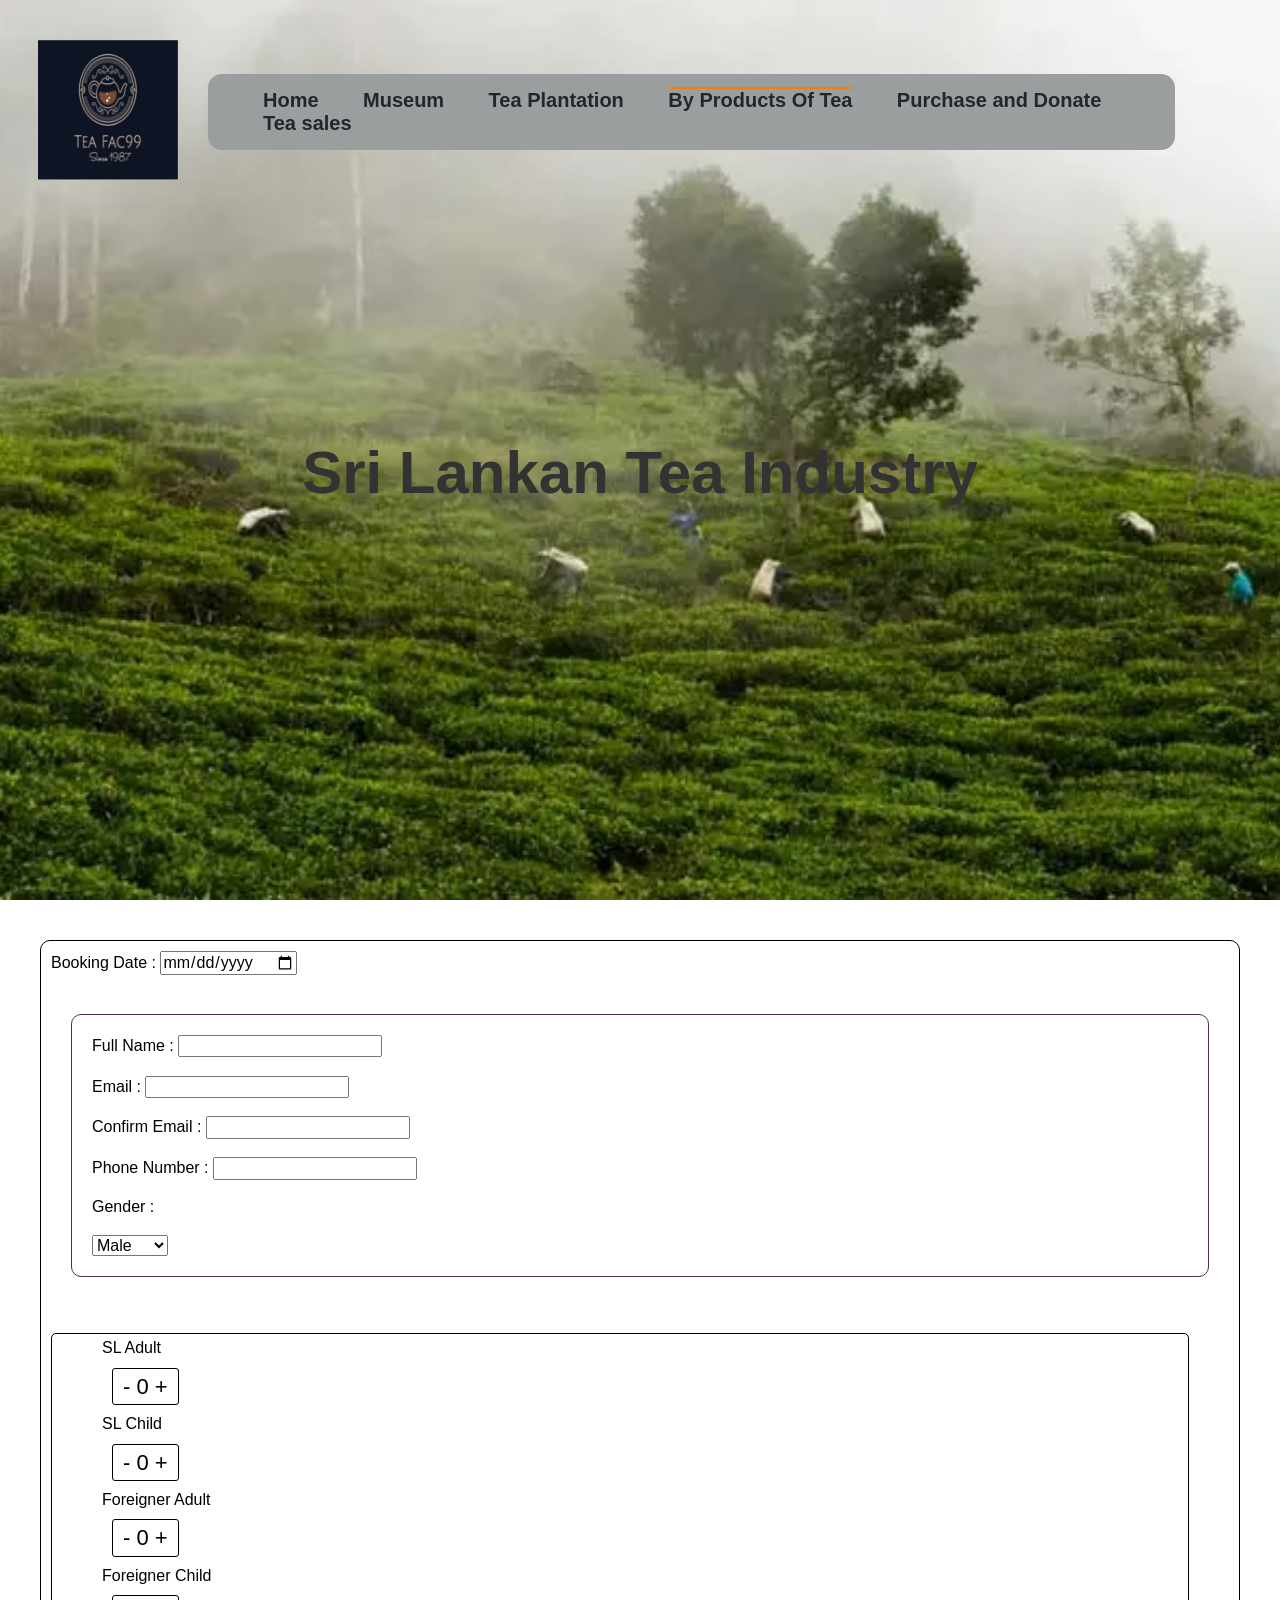
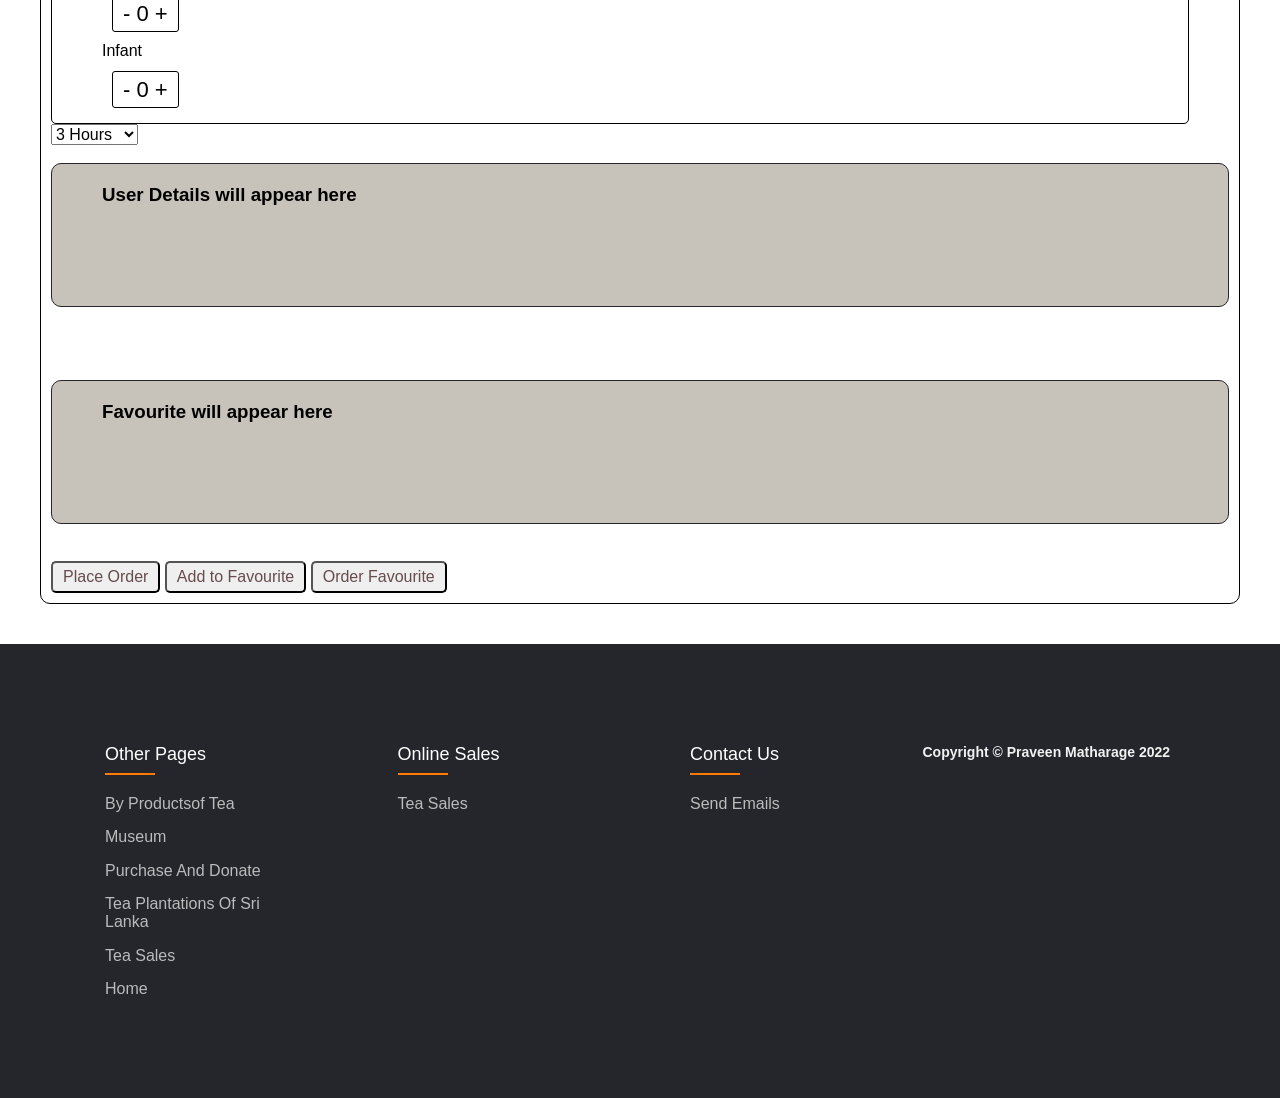
==== booking.html @ 08acd0b3 "Add files via upload" ====
<!DOCTYPE html>
<html>
    <head>
        <meta charset="utf-8">
        <meta name="viewport" content="width=device-width, initial-scale=1">
        <meta name="description" content="By Products of Tea">
        <meta name="author" content="Praveen Matharage">
        <link rel="stylesheet" href="css/style.css">
        <link rel="stylesheet" href="css/normalize.css">
<!----------------------------------mainfest-icon---------------------------------->
        <link rel="apple-touch-icon" sizes="180x180" href="images/mainfest-icon/apple-touch-icon.png">
        <link rel="icon" type="image/png" sizes="32x32" href="images/mainfest-icon/favicon-32x32.png">
        <link rel="icon" type="image/png" sizes="16x16" href="images/mainfest-icon/favicon-16x16.png">
        <link rel="manifest" href="images/mainfest-icon/site.webmanifest">
        <link rel="mask-icon" href="images/mainfest-icon/safari-pinned-tab.svg" color="#5bbad5">
        <link rel="shortcut icon" href="images/mainfest-icon/favicon.ico">
        <meta name="msapplication-TileColor" content="#da532c">
        <meta name="msapplication-config" content="images/mainfest-icon/browserconfig.xml">
        <meta name="theme-color" content="#ffffff">
        <title>By Products of Tea</title>
    </head>
    <body>
        <header id="by-products-of-tea">
<!-------------------------------------Go TO The Top button------------------------------------------------------------------------------------------------------------------------------------------------------>
            <a href="#" class="totop"></a>
<!-------------------------------------Main Nav Panel and Topic Area------------------------------------------------------------------------------------------------------------------------------------------------------>
            <div class="background-image">
                

                <nav class="video-nav">
                    <a href="index.html"><img src="images/logo.png" class="video-nav-logo"></a>
                    <ul>
                        <li><a href="index.html">Home</a></li>
                        <li><a href="ceylon-tea-museum.html">Museum</a></li>
                        <li><a href="tea-plantation-of-sri-lanka.html">Tea Plantation</a></li>
                        <li class="active"><a href="by-products-of-tea.html">By Products Of Tea</a></li>
                        <li><a href="purchase-and-donations.html">Purchase and Donate</a></li>
                        <li><a href="sales1.html">Tea sales</a></li>
                    </ul>
                </nav>

                <div class="video-overlay">
                    <div class="video-page-topic">
                        <h1>Sri Lankan Tea Industry</h1>
                        
                    </div>
                </div>
            </div>
        </header>
<!-------------------------------------Page Content------------------------------------------------------------------------------------------------------------------------------------------------------>
        
        <div id="mainSection">
            <div>
                <label>Booking Date : </label>
                <input type="date" id="bookingDate">
            </div>
            <br>
            <div id="guestInfo">
                <form>
                    <label>Full Name : </label>
                    <input type="text" id="fullName">
                    <br><br>
                    <label>Email : </labek>
                    <input type="email" id="email">
                    <br><br>
                    <label> Confirm Email : </labek>
                    <input type="email" id="confirmEmail">
                    <br><br>
                    <label>Phone Number : </label>
                    <input type="tel" id="phoneNumber">
                    <br><br>
                    <label>Gender : </label>
                    <br><br>
                    <select>
                        <option value="Male">Male</option>
                        <option value="Female">Female</option>
                    </select>
                </form>
            </div>
            <br><br>
            <div class="ticketCounter" id="ticketCounterID">

                <p>SL Adult
                </p>
                <div class="wrapper">
                    <span class="minus1" class="incDec">-</span>
                    <span class="num1">0</span>
                    <span class="plus1" class="incDec">+</span>
                </div>

                <p>SL Child
                </p>
                <div class="wrapper">
                    <span class="minus2" class="incDec">-</span>
                    <span class="num2" >0</span>
                    <span class="plus2" class="incDec">+</span>
                </div>

                <p>Foreigner Adult</p>
                <div class="wrapper">
                    <span class="minus3" class="incDec">-</span>
                    <span class="num3" >0</span>
                    <span class="plus3" class="incDec">+</span>
                </div>

                <p>Foreigner Child</p>
                <div class="wrapper">
                    <span class="minus4" class="incDec">-</span>
                    <span class="num4" >0</span>
                    <span class="plus4" class="incDec">+</span>
                </div>

                <p>Infant</p>
                <div class="wrapper">
                    <span class="minus5" class="incDec">-</span>
                    <span class="num5" >0</span>
                    <span class="plus5" class="incDec">+</span>
                </div>
            </div>
            <select id="duration">
                <option value="3 Hours" >3 Hours</option>
                <option value="12 Hours" >12 Hours</option>
                <option value="24 Hours" >24 Hours</option>
            </select>

            <br><br>
            <div id="customerDetails">
                <h3>User Details will appear here</h3>
            </div>
            <br><br>
            <br><br>
            <div id="favOrderDetails">
                <h3>Favourite will appear here</h3>
            </div>
            <br><br>
            <div>
                <button type="button" id="placeOrder">Place Order</button>
                <button type="button" id="addToFav">Add to Favourite</button>
                <button type="button" id="orderFav">Order Favourite</button>
            </div>
        </div>

<!-------------------------------------Footer Area------------------------------------------------------------------------------------------------------------------------------------------------------>
        <footer class="footer">
            <div class="footer-background-container">
                <div class="row">
                    <div class="footer-col">
                        <h4>Other Pages</h4>
                            <ul>
                                <li><a href="#">By productsof Tea</a></li>
                                <li><a href="ceylon-tea-museum.html">Museum</a></li>
                                <li><a href="purchase-and-donations.html">Purchase and Donate</a></li>
                                <li><a href="tea-plantation-of-sri-lanka.html">Tea plantations of Sri Lanka</a></li>
                                <li><a href="sales1.html">Tea sales</a></li>
                                <li><a href="index.html">Home</a></li>
                            </ul>
                    </div>
                    <div class="footer-col">
                        <h4>Online Sales</h4>
                            <ul>
                                <li><a href="sales1.html">Tea sales</a></li>
                            </ul>
                    </div>
                    <div class="footer-col">
                        <h4>Contact us</h4>
                            <ul>
                                <li><a href="mailto:CB0107081@students.apiit.lk">Send Emails</a></li>
                            </ul>
                    </div>
                    <div id="copyright">
                        <h4>Copyright © Praveen Matharage 2022</h4>
                    </div>
                </div>
            </div>
            <!--Tea Research Institute of Sri Lanka (2022) Value Added Tea Products. [Online] Available from: https://www.tri.lk/value-added-tea-products/ [19 July 2022]-->
        </footer>
        <script src="main.js"></script>
    </body>
</html>
---- css/style.css ----
* {
    margin: 0;
    padding: 0;
    box-sizing: border-box;
    font-family:'Poppins',sans-serif;
    scroll-behavior: smooth;
}
html, body {
    width: 100%;
    height: 100%;
}



/* -----------------Navigation bar,logo and page name(topic)---------------------*/

.background-image {
    background-image: url(../images/Sri-Lanka-tea-workers2.webp);
    width: 100%;
    height: 100vh;
    background-position: center;
    background-repeat: no-repeat;
    background-size: cover;
    position: relative;
    animation: change 44s infinite ease-in-out;
}
@keyframes change {
    0% 
    {
        background-image: url(../images/Sri-Lanka-tea-workers2.webp);
    }
    25% 
    {
        background-image: url(../images/tea-plants2.webp);
    }
    50% 
    {
        background-image: url(../images/tea-plantation1.webp);
    }
    75% 
    {
        background-image: url(../images/museum.webp);
    }
    100% 
    {
        background-image: url(../images/tea-plantation-workers.webp);
    }
}

.navPan {
    position:absolute;
    margin: 30px;
    width: auto;
    min-width: 10px;
    padding-top: 15px;
    padding-left: 45%;   /* navPan right corner */
}

.nav-other a {
    float: left;
    color: #333;
    font-weight: 550;
    text-align: center;
    padding: 14px 16px;
    text-decoration: none;
    font-size: 17px;
    justify-content: space-between;
}
.nav-other a:hover {
    background-color: #ff7b00;
    color: black;
}
.logo-image {
    background-image: url(../images/logo.png);
    padding: 0px;
    margin: 30px;
    width: 150px;
    max-width: 210px;
    height: 150px;
    display: block;                   
    float: left;  /*logo left corner*/
    background-repeat: no-repeat;
}
.logo:hover img {
    transform: scale(1.03) perspective(0px);
    box-shadow: 4px 4px 4px rgb(12, 12, 12)
}

.topic {
    text-align: center;
}
.topic h1 {
    font-size: 60px;
    font-weight: 700;
    color: #fff;
    stroke: #f2f2f2;
    position: absolute;
    top: 60%;
    left: 50%;
    transform: translate(-50%, -50%);
    transition: 1s;
}
.topic h1:hover {
    -webkit-text-stroke: 2px #f2f2f2;
    color: #000;
}

/*----------------Video Home Main Nav----------------*/
.home-background {
    width: 100%;
    height: 100vh;
    position: relative;
    padding: 0 5%;
    display: flex;
    align-items: center;
    justify-content: center;
}
.video-nav {
    width: 100%;
    position: absolute;
    top: 0;
    left: 0;
    padding: 10px 8px;
    padding-right: 15px;
    display: flex;
    align-items: center;
    justify-content: space-between; 
     
}
.video-nav .video-nav-logo {
    width: 140px;
    
}
.video-nav-logo{
    margin: 30px;
}
.video-nav .video-nav-logo:hover {
    transform: scale(1.03) perspective(0px);
    box-shadow: 4px 4px 4px rgb(12, 12, 12);
}
.video-nav >ul{
    margin-right:90px;
    padding-right: 30px;
    background-color: #9b9e9f;
    border-radius: 14px;
    padding: 15px;
}
.video-nav >ul >li {
    list-style: none;
    display: inline-block;
    margin-left: 40px;
    font-size: 20px;
   
}
.video-nav ul li a {
    text-decoration: none;
    color: #ffffff;
    font-weight: 550;
    cursor: pointer;
    transition: 0.9s;
    color: #24262b;
}
.video-nav ul li a:hover {
    text-decoration:overline;
    text-decoration-color: #ff7b00 ;
    color: #000;
}
.active{
    text-decoration:overline;
    text-decoration-color: #ff7b00 ;
    color: #ff7b00;
}

.video-page-topic {
    text-align: center;
    padding-top: 10%;
}
.video-page-topic h1 {
    font-size: 60px;
    color: #333;
    font-weight: 700;
    transition: 1s;
}
.video-page-topic a {
    text-decoration: none;
    display: inline-block;
    color: #333;
    font-size: 30px;
    border: 2px solid #fff;
    padding: 14px 70px;
    border-radius: 50px;
    margin-top: 20px;
    transition: 1s;
}
.video-page-topic h1:hover {
    -webkit-text-stroke: 2px rgba(0, 0, 0, 0);
    color: #000;
}
.video-page-topic a:hover {
    background-color: #bbbbbb;
}

video {
    position: absolute;
    width: 100vw;
    height: 100vh;
    overflow: hidden;
}
.bg-video{
    background: linear-gradient();
}
.video-overlay {
    position: absolute;
    top: 30%;
    align-items: center;
    left: 0;
    bottom: 0;
    right: 0;
    z-index: 2;
}
@media (min-aspect-ratio: 16/9){
    video {
        width: 100%;
        height: auto;
        overflow: hidden;
    }
}
@media (max-aspect-ratio: 16/9){
    video {
        width: auto;
        height: 100%;
        overflow: hidden;
    }
}
/*--------- Go To The Top Button---------*/
.totop {
    background-image: url(../images/angles-up-solid.svg);
    background-repeat: no-repeat;
    position: fixed;
    width: 30px;
    height: 30px;
    background-color: transparent;
    bottom: 40px;
    right: 50px;
    text-decoration: none;
    text-align: center;
    line-height: 50px;
}
/*-----------------Footer-----------------*/

.footer-background-container {
    max-width: 1170px;
    margin: 30px;
    margin-left: 30px;
}
.row {
    display: flex;
    flex-wrap: wrap;
}
.footer {
   
    background-color: #24262b;
    padding: 70px 0;
    position: relative;
}

.footer-col ul {
    list-style: none;
    margin-left: 60px; ;
    
}
.footer-col {
    width: 25%;
    padding: 0 15px;
    
    
}
.footer-col h4 {
    font-size: 18px;
    color: #ffffff;
    text-transform: capitalize;
    margin-bottom: 30px;
    font-weight: 500;
    position: relative;
    margin-left: 60px;
}
.footer-col h4::before {
    content: '';
    position: absolute;
    left: 0;
    bottom: -10px;
    background-color: #ff7b00;
    height: 2px;
    box-sizing: border-box;
    width: 50px;
}
.footer-col ul li:not(:last-child) {
    margin-bottom: 15px;

}
.footer-col ul li a {
    font-size: 16px;
    text-transform: capitalize;
    color: #ffffff;
    text-decoration: none;
    font-weight: 300;
    color:#bbbbbb;
    display: block;
    transition: all 0.3s ease;
}
.footer-col ul li a:hover {
    color:#ffffff;
    padding-left: 10px;
}

#copyright {
    width: 25%;
    padding: 0 15px;
    font-size: 14px;
    color: #f2f2f2;
}

/*-----------------Home page Articals ,sections ,images-----------------*/

.side-image {
    float: left;
    width: auto;
    height: 280px;
    position: relative;
    padding: 10px;
    
}
.fullsc-image {
    
    width: 100%;
    height: auto;
    padding-bottom: 10px;
    padding-top: 10px;
    position: relative;
}

 
.divider1{
    background-image: url(../images/divider.png) ; 
     
    border-top: none;
    padding-top: 5rem;
    padding-bottom: 2.5rem;
    margin: 1.5rem 0;
    background-position: 50%;
    background-repeat: no-repeat;
    -webkit-background-size: 50% auto;
    -moz-background-size: 90% auto;
    background-size: 50% auto; 
}

.first-para-home {
    position: relative;
    padding-top: 100px;
    font-size: 18px;
    text-align: center;   
}
#last-para-home {
    padding-left: 8%;
}
#last-para-home ol li {
    padding-bottom: 1.5%;
    padding-left: .5%;
}
.section1 ,.section2 ,.section3,#last-para-home{
    margin: 30px;
    box-shadow: 0 14px 28px rgba(0, 0, 0, 0.359), 0 10px 10px rgba(0,0,0,0.22);
    padding: 20px;
    background: linear-gradient(rgba(94, 60, 26, 0.189),rgba(80, 111, 29, 0.145), rgba(71, 51, 16, 0.107),rgba(232, 157, 96, 0.063));
    border-radius: 14px;
}
#last-para-home{
    padding: 50px;
}
#last-para-home > ol{
    padding-left: 100px;
}
.section1> h2, .section2> h2 ,#last-para-home>h2{
    font-size: 36px;
}
.section1para ,.section2para{
    font-size: 18px;
    padding: 10px;
    padding-top: 20px;
    
}
.section3para{
    padding-bottom: 20px;
}
.seclastimg{
    float: right;
}



/*-----------------Sales page-----------------*/

.sales-content h3 {
    text-align: center;
    font-size: 17px;
    margin: 0;
    padding-top: 10px;
    height: auto;
    width: 100%;
}
.sales-content a {
    text-decoration: none;
}
.sales1 {
    display: flex;
    flex-wrap: wrap;
    width: 100%;
    justify-content: center;
    align-items: center;
    margin: 50px 0;
}
.sales-content {
    width: 20%;
    margin: 16px;
    box-sizing: border-box;
    float: left;
    text-align: center;
    border-radius: 20px;
    cursor: pointer;
    padding-top: 10px;
    box-shadow: 0 14px 28px rgba(0,0,0,0.25), 0 10px 10px rgba(0,0,0,0.22);
    transition: 0.4s;
    background: #f2f2f2;
}
.sales-content:hover {
    box-shadow: 0 3px 6px rgba(0,0,0,0.16),0 3px 6px rgba(0,0,0,0.23);
    transform: translate(0px, -8px);
}
.sales-content img {
    width: 200px;
    height: 200px;
    margin: 0 auto;
    display: block;
}
.sales-content p {
    text-align: center;
    color: #869094;
    padding-top: 8px;
    width: fit-content;
    height: 100px;
}
.sales-content a {
    color: rgb(0, 0, 0);
    text-align: center;
}

h5 {
    font-size: 26px;
    text-align: center;
    color: #000;
    margin: 0;
    padding-top: 8px;
}

.button {
    text-align: center;
    font-size: 24px;
    background-color: #333;
    color: #fff;
    width: 100%;
    padding: 15px;
    border: 0;
    outline: none;
    cursor: pointer;
    margin-top: 5px;
    border-bottom-left-radius: 20px;
    border-bottom-right-radius: 20px;
    transition: 0.5s;
}
.button:hover {
    background-color: #ff7b00;
}

/*-----------------------Next Previous Button-----------------------*/
.nxtpriv-button {
    text-align: center;
    padding-bottom: 5px;
}
.nxtpriv-button a {
    text-decoration: none;
    display: inline-block;
    padding: 8px 12px;
}

.next {
    background-color: #333;
    color: #f2f2f2;
}
.nxtpriv-button a:hover {
    background-color: #ff7b00;
    color: #f2f2f2;
}


/*-----------------By Products of tea page-----------------*/
.paras-by-products {
    display: grid;
    grid-template-columns: 100%;
    grid-template-rows: auto;
    background-color: #f2f2f2;

}
.by-prod-girds {
    background-color: transparent;
    padding-left: 5px;
    padding-bottom: 5%;
    justify-content: space-between;
}

.by-prod-girds h2 {
    font-size: 35px; /*mobile font - 18px*/
    font-weight: 700;
    padding-left: 5px;
}
.by-prod-girds h6 {
    font-size: 20px;
    font-weight: 200;
    padding-left: 5%;
}
.by-prod-girds p {
    font-size: 17px;
    padding: 10px 10px 10px ;
}
.side-img-by {
    padding: 0px 5px;
    margin: 10px;
    width: 280px;
    max-width: 300px;
    height: 180px;
    display: block;
    float: left;
    border-radius: 15px;                   
    background-repeat: no-repeat;
}
.paras-by-products {
    padding-bottom: 5%;
}
#first-item-by {
    font-size: 20px;
    font-weight: 200; 
    padding-top: 10px;

}
#second-item-by {
    padding-left: 10%;
}
ul#second-item-by {
    list-style-type: square;
}


/*----------------Museum Page Aditional----------------*/
#map {
    position: relative;   
}
.map{
    float: left;
    height: 250px;
    padding: 30px;
    position: relative;    
}
.mu-section2 {
    margin: 20px;
    padding: 50px;
    box-shadow: 0 14px 28px rgba(0, 0, 0, 0.359), 0 10px 10px rgba(0,0,0,0.22);
    height: fit-content;   
}

.mu-section2 > p{
    font-size: 18px;
    margin-top: 40px;
}
.mu-para-2 > p{
   width: 200px;
}
#muimg1{
    width: 450px;
    height: auto;
    margin: 20px;
    padding-left: 50px;
    padding-top: 30px;
    padding-bottom: 30px;
}
#muimg2{
    width:400px;
    height: auto;
    margin: 20px;
    padding-right: 20px;
    padding-top: 30px;
    padding-bottom: 30px;
}
.mu-section > h2 , .mu-section2 > h2{
    font-size: 40px;
}

.background-image-mu {
    background-image: url(../images/Sri-Lanka-tea-workers2.webp);
    width: 100%;
    height: 100vh;
    background-position: center;
    background-repeat: no-repeat;
    background-size: cover;
    position: relative;
    animation: changemu 40s infinite ease-in-out;
}
@keyframes changemu {
    0% 
    {
        background-image: linear-gradient(rgba(4, 9, 30, 0.45), rgba(4, 9, 30, 0.7)),url(../images/tea\ mu.webp);
        
    }
    25% 
    {
        background-image: url(../images/mu11.webp);
    }
    50% 
    {
        background-image: url(../images/museum.webp);
    }
    75% 
    {
        background-image:linear-gradient(rgba(4, 9, 30, 0.45), rgba(4, 9, 30, 0.7)), url(../images/tea\ mu.webp);
    }
    100% 
    {
        background-image: url(../images/tea-plantation-workers.webp);
    }
}
.muimage{
    float: right;
    width: 50em;
    height: auto;
    padding: 20px;
}
.mu-section{
    padding:30px;
}
/*-----------------Tea Plantation of Sri Lanka page-----------------*/

.pl-sideimage{
    float:right;
    padding: 20px;
    position: relative;
    width: 34em;
}
#side-img-ol{
    height: 300px;
    width: auto;
    margin-right: 500px;
    position: relative;    
    
}
.paras-tea-plants {
    display: flex;
    flex-wrap: wrap;
    width: 99%;
    height: auto;
    font-size: 19px;     
}
.paras-tea-plants > section > p{
    background-color: #5f65481f;
    padding: 20px;
    margin: 20px;
    position: relative;
}
.paras-tea-plants > section > h2{
    font-size: 40px;
    padding-left: 30px;
}


.paras-tea-plants li {
    margin: 20px;
    margin-left: 100px;
}
#map-pl{
   margin-bottom: 100px;
   float: none;    
}
#map-pl2{
    padding-top:20px
}
.tea-plants-side-img {
    width: 750px;
    height: auto;
    padding-left: 30px;
    position: relative;
    float: right;
}
table {
    margin: 30px;
    position: relative;
    z-index: 2;
    left: 5px;
    transform: translate(30%, 0%);
    width: 60%;
    height: 600px;
    text-align: center;
    background-color: #fff;
    border-collapse: collapse;
    border-spacing: 0;
    border-radius: 12px 12px 0 0;
    box-shadow: 0 5px 5px rgba(0,0,0,0.25);
    overflow: hidden;
}
th {
    background-color: #333;
    color: #fff;
    
   
}
th,td {
    padding: 5px 12px;
}
tr:nth-child(odd){
    background-color: #eeee;
}
.table-img {
    width: 200px;
    height: 200px;
}
caption {
    font-size: 20px;
    padding: 30px;
}
.ruhunu-map{
    padding-left: 20px;
}
.pl-sideimage-r{
    width: 40%;
    height: auto;
    margin-left: 40px;

}
.dambatenne-map{
    padding: 20px;
}
td{
    text-align: left;
}

/*-----------------Purchace and Donations page-----------------*/
#donations-topic {
    text-align: center;
    font-weight: 700;
}
.other-products-paras {
    display: flex;
    flex-wrap: wrap;
    padding: 10px;
}
.other-products-paras section {
    padding-bottom: 5%;
}
.other-products-paras h2 {
    font-weight: 700;
    padding-bottom: 30px;
}
.other-products-paras h3 {
    font-weight: 500;
    padding-top: 15px;
}
.other-products-paras p {
    width: 100%;
}
.donations-all-btns {
    text-align: center;
    padding: 5px;
}
.donations-all-btns a {
    text-decoration: none;
    display: inline-block;
    padding: 10px 50px;
}
.donations-button {
    width: 500px;
    background-color: #333;
    color: #f2f2f2;
    border-radius: 8px;
}
.donations-all-btns a:hover {
    transform: scale(1.1);
    background-color: #ff7b00;
    color: #f2f2f2;
}
.side-img-pd {
    padding: 0px 5px;
    margin: 10px;
    width: 280px;
    max-width: 300px;
    height: 180px;
    display: block;
    float: left;
    border-radius: 15px;                   
    background-repeat: no-repeat;
}
.purchase-btn {
    text-decoration: none;
    padding: 10px;
    background-color: #333;
    color: #f2f2f2;
    transition: 1s;
    border-radius: 2px;
}
.purchase-btn:hover {
    background-color: #ff7b00;
    color: #fff;
}

/*-------------tea plantation mobile--------------*/
@media(max-width:414px){

    .paras-tea-plants {
        padding: 5px 0px 10px;
    }
    .paras-tea-plants p {
        font-size: 17px;
        padding: 10px;
        padding-right: 0px;
    }
    .paras-tea-plants h2 {
        font-size: 15px;
        padding: 2px;
        padding-right: 10px;
    }
    .paras-tea-plants li {
        font-size: 13px;
        margin-left: 10px;
        padding-right: 15px;
    }
    .paras-tea-plants iframe {
        width: 400px;
        height: auto;
        transform: translate(20px,0px);
    }
    .tea-plants-side-img {
        width: 180px;
        height: 150px;
        padding-left: 10px;
    }
    table {
        left: 0px;
        transform: translate(8%, 0%);
        
    }
    th,td {
        padding: 2px 8px;
        font-size: 12px;
    }
    caption {
        font-size: 15px;
    }
    .table-img {
        width: 150px;
        height: 150px;
    }
    .ol{
        transform: translate(30px,0px);
    }
    
}
/*---------------Sales page mobile----------------*/

@media(max-width:1000px){
    .sales-content {
        width: 45%;
    }
}
@media(max-width:750px){
    .sales-content {
        width: 100%;
    }
}

/*--------------Home page mobile------------------*/


@media only screen and (max-device-width: 720px) { 
    .video-nav {
        padding: 50px 10px;
        display: flex;
        flex-flow:column wrap;
       
    }
    .video-nav >ul {
        margin-right: 2px;
        padding: 10px;
    }
    .video-nav >ul >li {
        margin-left: 10px;
        padding: 2%;
        font-size: 14px;
        font-weight: 700;
    }
    .video-nav-logo {
        margin: 5px;
    }
    .video-nav .video-nav-logo {
        width: 70px;
        height: 70px;
    }

    .video-page-topic h1 {
        font-size: 36px;
    }
    .video-page-topic a {
        font-size: 20px;
    }
    .first-para-home {
        padding-left: 3px;
        padding-right: 3px;   
    }
    .side-image {
        max-width: 300px;
        max-height: 300px;
    }
    .seclastimg{
        float: right;
        max-width: 255px;
        max-width: 255px;
        padding-bottom: 10px;
    }
    .section1> h2, .section2> h2 ,#last-para-home>h2{
        font-size: 26px;
        padding-bottom: 5%;
    }
    .topic h1 {
        font-size: 30px;
    }
    
}
.bt{
    background-color:gray;
    border-radius:40px;
}
.gt{
    text-align: center;
    background-color:gray;
    border-radius:40px;
}.sales-content h3 {
    text-align: center;
    font-size: 17px;
    margin: 0;
    padding-top: 10px;
    height: auto;
    width: 100%;
}
.sales-content a {
    text-decoration: none;
}
.sales1 {
    display: flex;
    flex-wrap: wrap;
    width: 100%;
    justify-content: center;
    align-items: center;
    margin: 50px 0;
}
.sales-content {
    width: 20%;
    margin: 16px;
    box-sizing: border-box;
    float: left;
    text-align: center;
    border-radius: 20px;
    cursor: pointer;
    padding-top: 10px;
    box-shadow: 0 14px 28px rgba(0,0,0,0.25), 0 10px 10px rgba(0,0,0,0.22);
    transition: 0.4s;
    background: #f2f2f2;
}
.salesg-content:hover {
    box-shadow: 0 3px 6px rgba(0,0,0,0.16),0 3px 6px rgba(0,0,0,0.23);
    transform: translate(0px, -8px);
}
.salesg-content img {
    width: 200px;
    height: 200px;
    margin: 0 auto;
    display: block;
}
.salesg-content p {
    text-align: center;
    color: #869094;
    padding-top: 8px;
    width: fit-content;
    height: 100px;
}
.salesg-content a {
    color: rgb(0, 0, 0);
    text-align: center;
}

.salesg-content{
    width: 21%;
    margin: 16px;
    box-sizing: border-box;
    float: left;
    text-align: center;
    border-radius: 20px;
    cursor: pointer;
    padding-top: 10px;
    box-shadow: 0 14px 28px rgba(0,0,0,0.25), 0 10px 10px rgba(0,0,0,0.22);
    transition: 0.4s;
    background: #f2f2f2;
    
}
.salesg{
    padding-left: 80px;
}


/*-----------------------footer mobile comaptibale--------------------------------------*/

@media only screen and (max-device-width: 720px) {
    .footer-background-container {
        max-width: 414px;
    }
    .footer-col h4 {
        font-size: 12px;
        margin-left: 5px;
    }
    .footer-col ul {
        margin-left: 5px; ;
    }
    .footer-col ul li a {
        font-size: 10px;
    }
    .footer-col{
        padding: 0;
    }
    
    #copright h4 {
        width: 50%;
        padding: 50px 70px;
        font-size: 12px;
        
    }
    .topic h1 {
        font-size: 30px;
    }
}


/*-------------------by prodducts page mobile-----------------------------*/

.by-prod-girds h2 {
    font-size: 20px;
}
.by-prod-girds p {
    font-size: 17px;
}
#first-item-by {
    font-size: 15px;
    padding-bottom: 5%;
}

/*-------------------purch and don page mobile-----------------------------*/

#donations-topic {
    font-size: 18px;
}
.donations-button {
    width: 300px;
}

.other-products-paras h2 {
    padding-bottom: 0px;
    font-size: 20px;
}

.other-products-paras h3 {
    font-size: 18px;
    font-weight: 900;
    padding-top: 15px;
}

/*-------------muse page mobile-----------------*/

@media only screen and (max-device-width: 720px) {
    .mu-section > h2 , .mu-section2 > h2{
        font-size: 20px;
    }
    .muimage{
        max-width: 100%;
        height: 200px ;
    }
    
    .mu-section2 {
        height: 100%;   
    }
    .mu-section2 > p{
        font-size: 16px;
    }
    .map{
        padding: 0;
        margin: 0;
        transform: translate(-20px,0px);
    }
    .tea-plants-side-img{
        width: 100px;
        height: auto;
    }

}
@media only screen and (max-device-width: 1074px){
    #muimg1{
        padding: 0;       
        width: 90%;
        height: auto;
        
    }
    #muimg2{
        padding: 0;     
        width: 80%;
        height: auto;
    }
    .dim-p{
        width: 70vw;
    }
}
@media only screen and (max-device-width: 932px){
  .paras-tea-plants{
    margin-right: 0px;
    width: auto;
    overflow-x: hidden;
  }
  .pl-sideimage{
    width:300px;
    height: auto;
  }
  .map-pl{
    width: 400px;
    height: auto;
  }
  .tea-plants-side-img{
    width: 500px;
  }
  #side-img-ol{
    width: 90vw;
    height: auto;
  }
  table {
    margin: 30px;
    position: relative;
    z-index: 2;
    left: 5px;
    transform: translate(5%, 0%);
    width: 60%;
    height: 600px;
    text-align: center;
    background-color: #fff;
    border-collapse: collapse;
    border-spacing: 0;
    border-radius: 12px 12px 0 0;
    box-shadow: 0 5px 5px rgba(0,0,0,0.25);
    font-size: 14px;
   
}

 

}
@media only screen and (max-device-width: 564px){
    table {
        margin: 30px;
        position: relative;
        z-index: 2;
        left: 5px;
        transform: translate(-1%, 0%);
        width: auto;
        height: 600px;
        text-align: center;
        background-color: #fff;
        border-collapse: collapse;
        border-spacing: 0;
        border-radius: 12px 12px 0 0;
        box-shadow: 0 5px 5px rgba(0,0,0,0.25);
       
}
}
@media only screen and (max-device-width: 564px){
    table {
        margin: 30px;
        position: relative;
        z-index: 2;
        left: 5px;
        transform: translate(-1%, 0%);
        width: auto;
        height: 600px;
        text-align: center;
        background-color: #fff;
        border-collapse: collapse;
        border-spacing: 0;
        border-radius: 12px 12px 0 0;
        box-shadow: 0 5px 5px rgba(0,0,0,0.25);
        font-size: 12px;

       
}
.table-img{
    width: 100px;
    height: auto;
}
}

@media only screen and (max-device-width: 485px){
.tea-plants-side-img{
    width: 100px;
}
#map-pl{
    transform: translate(20%,0px);
}
}

/*-------------booking page-----------------*/
#bookingButton a {
    color:#fff;
    font-size: medium;
}

#bookingButton {
    padding: 10px 10px;
    width: 100px;
    border-radius: 10px;
    background-color: rgb(33, 37, 29);
    color:#fff;
}

#bookingButton:hover {
    width: 100px;
    border-radius: 10px;
    background-color: rgb(59, 108, 16);
    color:#fff;
}

.donation-container {
	height: 1000px;
	font-family: 'Montserrat', sans-serif;
	font-weight: 500;
	font-size: 12px;
	text-transform: uppercase;
	margin-top: 30px;
}

.donation-box {
	width: 390px;
	height: 386px;
	background-color: #F5F5F5;
	border-top-left-radius: 4px;
	border-top-right-radius: 4px;
	position: relative;
	margin-left: auto;
	margin-right: auto;
	
	-webkit-transition: all 0.15s ease-out;
	-moz-transition: all 0.15s ease-out;
	-o-transition: all 0.15s ease-out;
	transition: all 0.15s ease-out;
}

.donation-box .title {
	background-color: #C1D82F;
	width: 100%;
	border-top-left-radius: 4px;
	border-top-right-radius: 4px;
	color: white;
	text-align: center;
	padding-top: 12px;
	padding-bottom: 12px;
	font-size: 15px;
}

.donation-box .donate-button {
	background-color: #C1D82F;
	width: 100%;
	color: white;
	text-align: center;
	padding-top: 12px;
	padding-bottom: 12px;
	font-size: 18px;
	bottom: 0px;
	position: absolute;
	cursor: pointer;
	font-weight: 800;
}

.donation-box .fields {
	width: 59%;
	display: block;
	position: absolute;
	top: 60px;
	left: 15px;
}

.donation-box .fields input {
	width: 90%;
	font-size: 17px;
	padding: 10px;
	border-radius: 4px;
	border-width: 0px;
	color: #5C5C5C;
	font-family: 'Montserrat', sans-serif;
	font-weight: 500;
	margin-bottom: 10px;
	-webkit-font-smoothing: antialiased;
}

::-webkit-input-placeholder {
   color: #cdcdcd;
   font-size: 15px;
}

:-moz-placeholder { /* Firefox 18- */
   color: #cdcdcd;
   font-size: 15px;
}

::-moz-placeholder {  /* Firefox 19+ */
   color: #cdcdcd;
   font-size: 15px; 
}

:-ms-input-placeholder {  
   color: #cdcdcd;
   font-size: 15px;
}

.donation-box .amount {
	width: 30%;
	display: block;
	position: absolute;
	top: 60px;
	right: 15px;
}

.donation-box .amount .button {
	width: 100%;
	background-color: gray;
	margin-bottom: 10px;
	text-align: center;
	color: white;
	padding: 15px 0px 15px 0px;
	border-radius: 4px;
	font-size: 20px;
	cursor: pointer;
	
	-webkit-transition: 400ms background-color;
	-moz-transition: 800ms opacity, 800ms right;
	-ms-transition: 800ms opacity, 800ms right;
	-o-transition: 800ms opacity, 800ms right;
	transition: 200ms background-color;
}

.donation-box .amount .button:hover {
	background-color: #393939;
}

.donation-box .amount .button.selected {
	background-color: #393939;
}

.donation-box .amount .button input {
	min-width: 34px;
	font-size: 20px;
	font-weight: 500;
	border: none;
	background-color: transparent;
	color: white;
	font-family: Montserrat, sans-serif;
	font-size: 20px;
	font-stretch: normal;
	font-style: normal;
	font-variant: normal;
	font-weight: 500;
	border-bottom: 2px dashed white;
	-webkit-font-smoothing: antialiased;
	
	-webkit-transition: all 0.15s ease-out;
	-moz-transition: all 0.15s ease-out;
	-o-transition: all 0.15s ease-out;
	transition: all 0.15s ease-out;
}

.set-amount {
	max-width: 96px;
}

.switch {
  position: absolute;
  top: 190px;
  left: 15px;
  margin: 20px auto;
  height: 26px;
  width: 58.5%;
  background: white;
  border-radius: 3px;
}

.switch-label {
  position: relative;
  z-index: 2;
  float: left;
  width: 49%;
  line-height: 26px;
  font-size: 11px;
  color: #5C5C5C;
  text-align: center;
  cursor: pointer;
  font-weight: bold;
}
.switch-label:active {
  font-weight: bold;
}

.switch-label-off {
  padding-left: 2px;
}

.switch-label-on {
  padding-right: 2px;
}

.switch-input {
  display: none;
}
.switch-input:checked + .switch-label {
  font-weight: bold;
  color: rgba(0, 0, 0, 0.65);
  
  -webkit-transition: 0.15s ease-out;
  -moz-transition: 0.15s ease-out;
  -o-transition: 0.15s ease-out;
  transition: 0.15s ease-out;
}
.switch-input:checked + .switch-label-on ~ .switch-selection {
  left: 114px;
}

.switch-selection {
  display: block;
  position: absolute;
  z-index: 1;
  top: 2px;
  left: 2px;
  width: 49%;
  height: 22px;
  background: #65bd63;
  border-radius: 3px;
  background-color: #C1D82F;
  
  -webkit-transition: left 0.15s ease-out;
  -moz-transition: left 0.15s ease-out;
  -o-transition: left 0.15s ease-out;
  transition: left 0.15s ease-out;
}

.checkboxes {
	position: absolute;
	top: 242px;
	left: 13px;
}

.checkboxes label {
	position: relative;
	top: -8px;
	font-size: 13px;
	color: gray;
}

.checkbox {

	background-color: #fafafa;
	border: 1px solid #C1D82F;
	padding: 9px;
	border-radius: 3px;
	display: inline-block;
	position: relative;
	
	-webkit-transition: all 0.15s ease-out;
	-moz-transition: all 0.15s ease-out;
	-o-transition: all 0.15s ease-out;
	transition: all 0.15s ease-out;
}

.wrapper{
    position: relative;
    padding: 5px 10px;
    margin: 10px;
    border: 1px solid #000;
    border-radius: 3px;
    display: inline-block;
    cursor: pointer;
    font-size: 22px;
    -webkit-user-select: none;
    -moz-user-select: none;
    -ms-user-select: none;
    user-select: none;
}

.checkbox:checked {
	background-color: #C1D82F;
	border: 1px solid #C1D82F;
	color: white;
}

.checkbox:checked:after {
	content: '\2714';
	font-size: 14px;
	position: absolute;
	top: 0px;
	left: 3px;
	color: white;
}

.confirm {
	display: none;
	position: absolute;
	top: 335px;
	left: 15px;
	right: 15px;
	font-size: 16px;
	
	-webkit-transition: all 0.15s ease-out;
	-moz-transition: all 0.15s ease-out;
	-o-transition: all 0.15s ease-out;
	transition: all 0.15s ease-out;
}

.confirm i {
	font-weight: bold;
	text-decoration: underline;
	font-style: normal;
}




/*                        Booking Page                                      */

#customerDetails, #favOrderDetails {
    border: 1px solid #24262b;
    padding-bottom: 100px;
    padding-top:20px;
    padding-left: 50px;
    border-radius: 10px;
    background-color: rgb(200, 195, 186);
}

#mainSection {
    border: 1px solid black;
    border-radius: 10px;
    margin: 40px;
    padding: 10px;
}
#guestInfo{
    border: 1px solid rgb(82, 51, 51);
    border-radius: 10px;
    margin: 20px;
    padding: 20px;
}

#placeOrder , #addToFav , #orderFav {
    color: #869094;
    padding: 5px 10px;
    border-radius: 5px;
    color: #674c4c;
}

#placeOrder:hover , #addToFav:hover , #orderFav:hover {
    border-radius: 5px;
    padding: 5px 10px;
    color: #000000;
}

#ticketCounterID{
    border: 1px solid black;
    border-radius: 5px;
    margin-right: 40px;
    padding: 5px 50px;
    color: #000000;
}
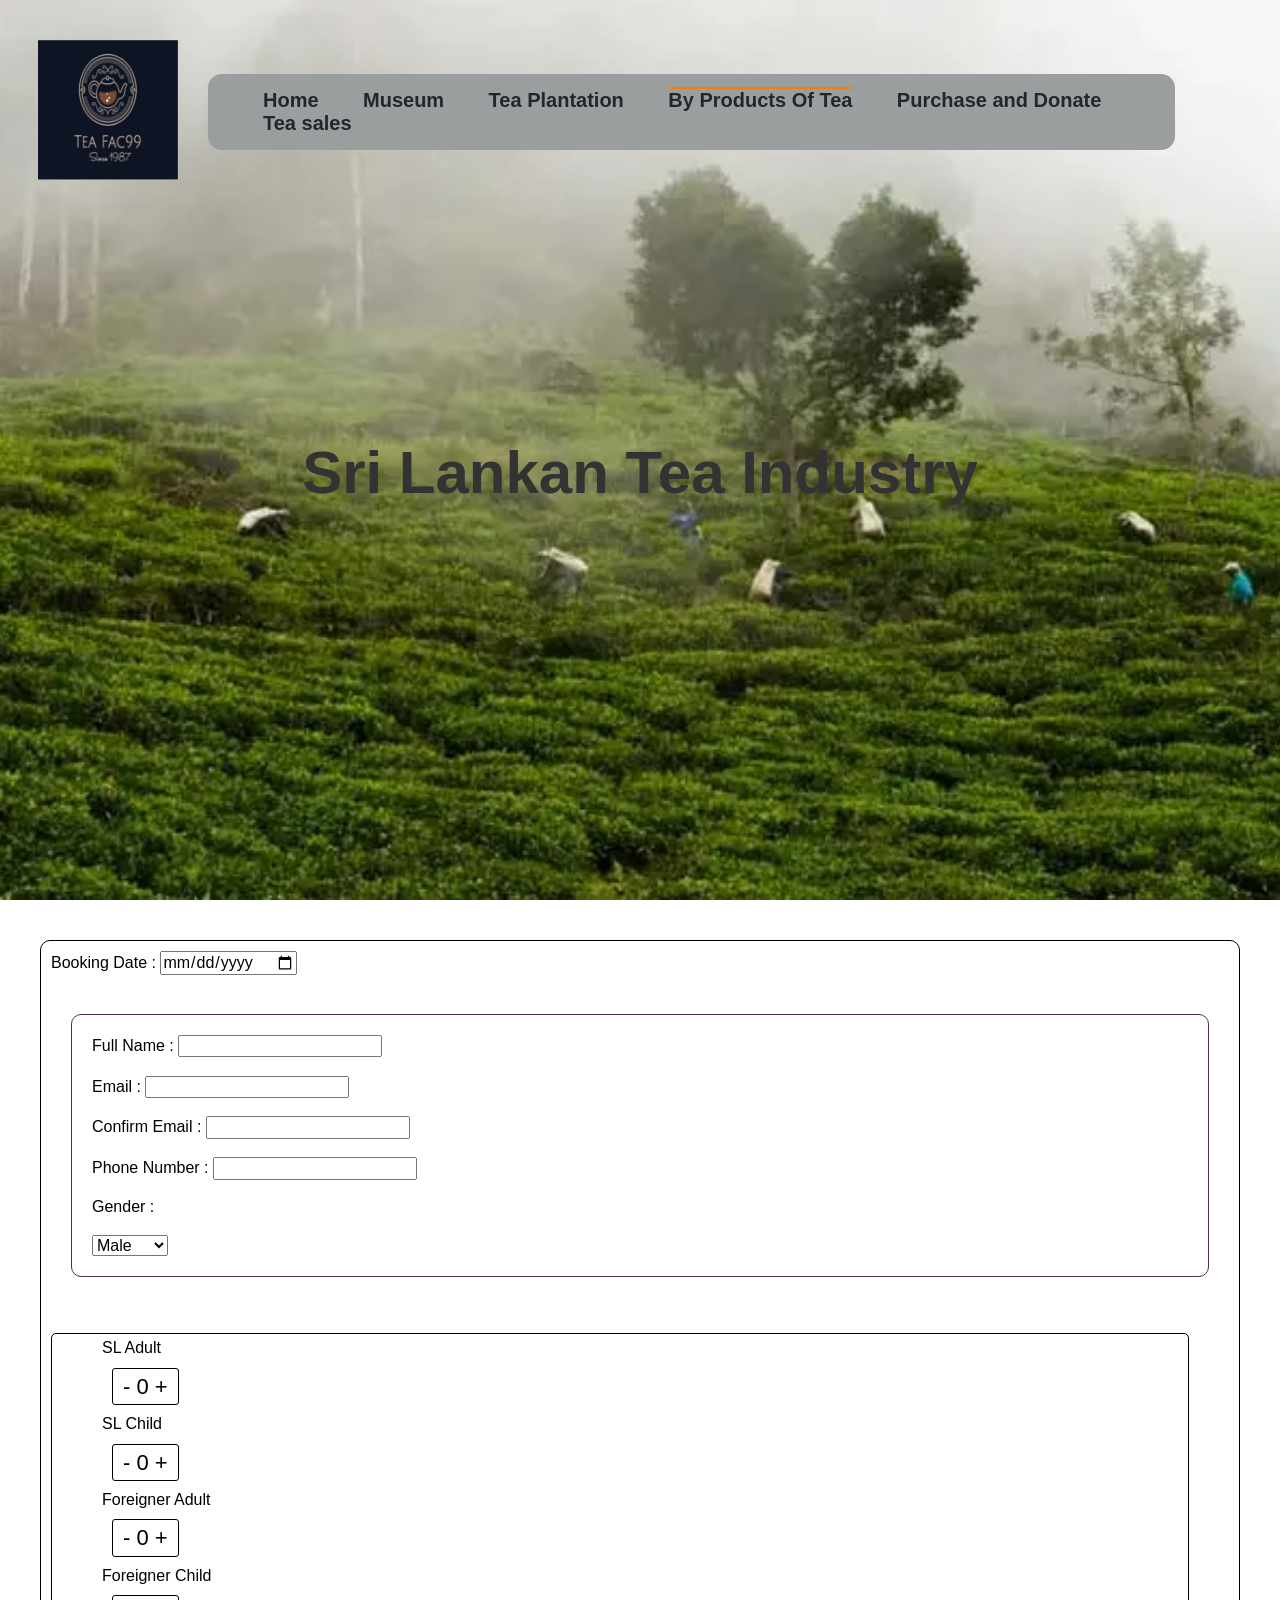
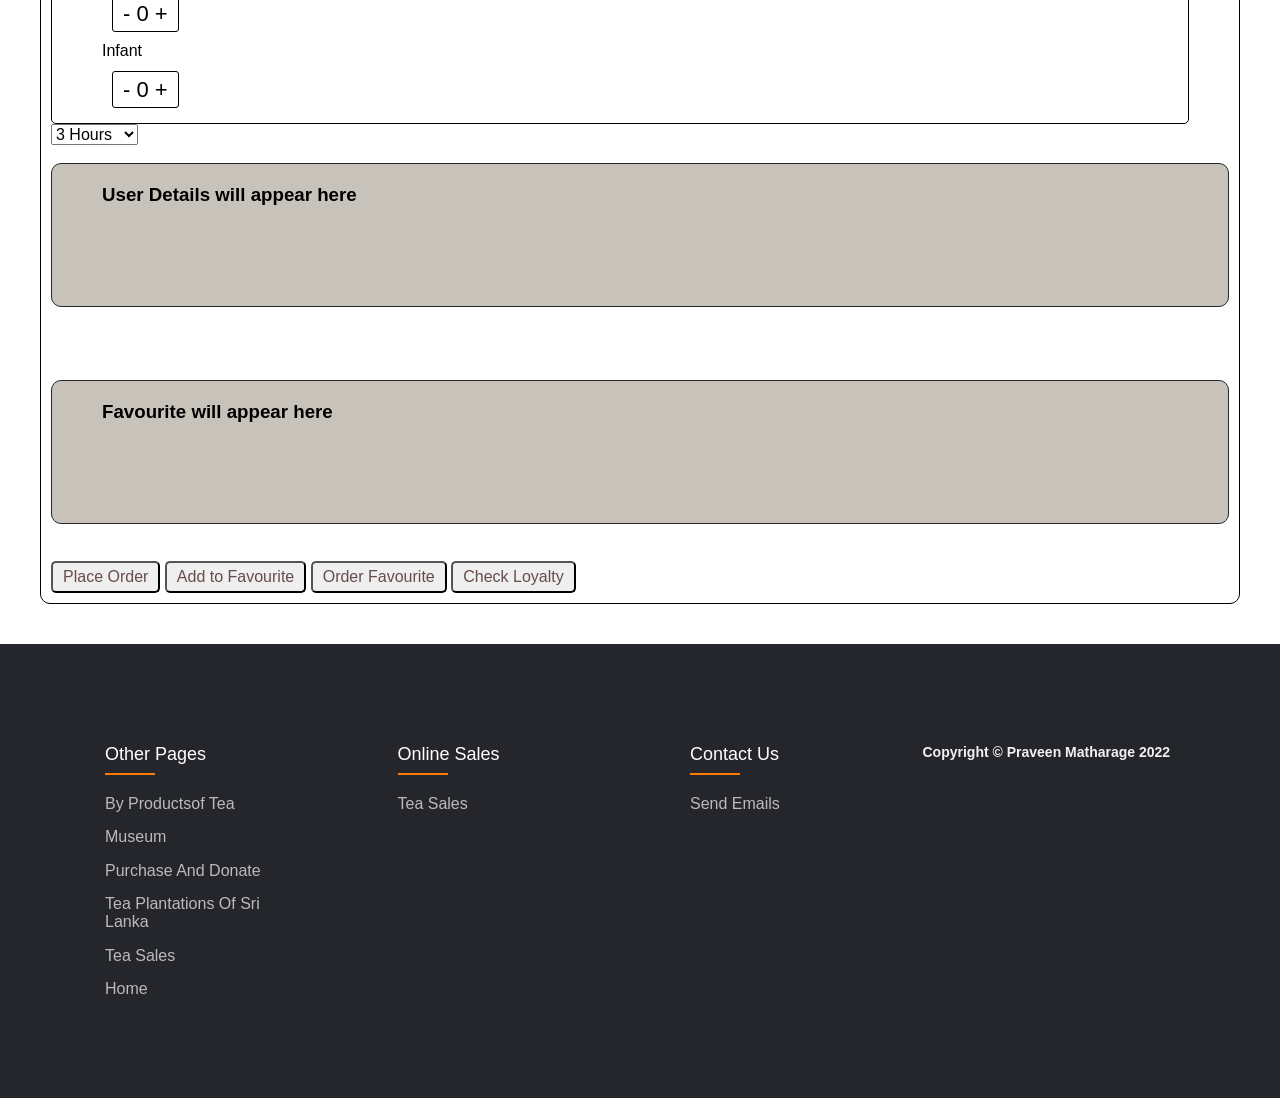
==== commit 6c275a8f: "Loyalty Points Added!" ====
--- a/booking.html
+++ b/booking.html
@@ -137,6 +137,7 @@
                 <button type="button" id="placeOrder">Place Order</button>
                 <button type="button" id="addToFav">Add to Favourite</button>
                 <button type="button" id="orderFav">Order Favourite</button>
+                <button type="button" id="checkLoyalty">Check Loyalty</button>
             </div>
         </div>
 
--- a/css/style.css
+++ b/css/style.css
@@ -1,1152 +1,1125 @@
 * {
-    margin: 0;
-    padding: 0;
-    box-sizing: border-box;
-    font-family:'Poppins',sans-serif;
-    scroll-behavior: smooth;
-}
-html, body {
-    width: 100%;
-    height: 100%;
-}
-
-
+  margin: 0;
+  padding: 0;
+  box-sizing: border-box;
+  font-family: "Poppins", sans-serif;
+  scroll-behavior: smooth;
+}
+html,
+body {
+  width: 100%;
+  height: 100%;
+}
 
 /* -----------------Navigation bar,logo and page name(topic)---------------------*/
 
 .background-image {
+  background-image: url(../images/Sri-Lanka-tea-workers2.webp);
+  width: 100%;
+  height: 100vh;
+  background-position: center;
+  background-repeat: no-repeat;
+  background-size: cover;
+  position: relative;
+  animation: change 44s infinite ease-in-out;
+}
+@keyframes change {
+  0% {
     background-image: url(../images/Sri-Lanka-tea-workers2.webp);
-    width: 100%;
-    height: 100vh;
-    background-position: center;
-    background-repeat: no-repeat;
-    background-size: cover;
-    position: relative;
-    animation: change 44s infinite ease-in-out;
-}
-@keyframes change {
-    0% 
-    {
-        background-image: url(../images/Sri-Lanka-tea-workers2.webp);
-    }
-    25% 
-    {
-        background-image: url(../images/tea-plants2.webp);
-    }
-    50% 
-    {
-        background-image: url(../images/tea-plantation1.webp);
-    }
-    75% 
-    {
-        background-image: url(../images/museum.webp);
-    }
-    100% 
-    {
-        background-image: url(../images/tea-plantation-workers.webp);
-    }
+  }
+  25% {
+    background-image: url(../images/tea-plants2.webp);
+  }
+  50% {
+    background-image: url(../images/tea-plantation1.webp);
+  }
+  75% {
+    background-image: url(../images/museum.webp);
+  }
+  100% {
+    background-image: url(../images/tea-plantation-workers.webp);
+  }
 }
 
 .navPan {
-    position:absolute;
-    margin: 30px;
-    width: auto;
-    min-width: 10px;
-    padding-top: 15px;
-    padding-left: 45%;   /* navPan right corner */
+  position: absolute;
+  margin: 30px;
+  width: auto;
+  min-width: 10px;
+  padding-top: 15px;
+  padding-left: 45%; /* navPan right corner */
 }
 
 .nav-other a {
-    float: left;
-    color: #333;
-    font-weight: 550;
-    text-align: center;
-    padding: 14px 16px;
-    text-decoration: none;
-    font-size: 17px;
-    justify-content: space-between;
+  float: left;
+  color: #333;
+  font-weight: 550;
+  text-align: center;
+  padding: 14px 16px;
+  text-decoration: none;
+  font-size: 17px;
+  justify-content: space-between;
 }
 .nav-other a:hover {
-    background-color: #ff7b00;
-    color: black;
+  background-color: #ff7b00;
+  color: black;
 }
 .logo-image {
-    background-image: url(../images/logo.png);
-    padding: 0px;
-    margin: 30px;
-    width: 150px;
-    max-width: 210px;
-    height: 150px;
-    display: block;                   
-    float: left;  /*logo left corner*/
-    background-repeat: no-repeat;
+  background-image: url(../images/logo.png);
+  padding: 0px;
+  margin: 30px;
+  width: 150px;
+  max-width: 210px;
+  height: 150px;
+  display: block;
+  float: left; /*logo left corner*/
+  background-repeat: no-repeat;
 }
 .logo:hover img {
-    transform: scale(1.03) perspective(0px);
-    box-shadow: 4px 4px 4px rgb(12, 12, 12)
+  transform: scale(1.03) perspective(0px);
+  box-shadow: 4px 4px 4px rgb(12, 12, 12);
 }
 
 .topic {
-    text-align: center;
+  text-align: center;
 }
 .topic h1 {
-    font-size: 60px;
-    font-weight: 700;
-    color: #fff;
-    stroke: #f2f2f2;
-    position: absolute;
-    top: 60%;
-    left: 50%;
-    transform: translate(-50%, -50%);
-    transition: 1s;
+  font-size: 60px;
+  font-weight: 700;
+  color: #fff;
+  stroke: #f2f2f2;
+  position: absolute;
+  top: 60%;
+  left: 50%;
+  transform: translate(-50%, -50%);
+  transition: 1s;
 }
 .topic h1:hover {
-    -webkit-text-stroke: 2px #f2f2f2;
-    color: #000;
+  -webkit-text-stroke: 2px #f2f2f2;
+  color: #000;
 }
 
 /*----------------Video Home Main Nav----------------*/
 .home-background {
+  width: 100%;
+  height: 100vh;
+  position: relative;
+  padding: 0 5%;
+  display: flex;
+  align-items: center;
+  justify-content: center;
+}
+.video-nav {
+  width: 100%;
+  position: absolute;
+  top: 0;
+  left: 0;
+  padding: 10px 8px;
+  padding-right: 15px;
+  display: flex;
+  align-items: center;
+  justify-content: space-between;
+}
+.video-nav .video-nav-logo {
+  width: 140px;
+}
+.video-nav-logo {
+  margin: 30px;
+}
+.video-nav .video-nav-logo:hover {
+  transform: scale(1.03) perspective(0px);
+  box-shadow: 4px 4px 4px rgb(12, 12, 12);
+}
+.video-nav > ul {
+  margin-right: 90px;
+  padding-right: 30px;
+  background-color: #9b9e9f;
+  border-radius: 14px;
+  padding: 15px;
+}
+.video-nav > ul > li {
+  list-style: none;
+  display: inline-block;
+  margin-left: 40px;
+  font-size: 20px;
+}
+.video-nav ul li a {
+  text-decoration: none;
+  color: #ffffff;
+  font-weight: 550;
+  cursor: pointer;
+  transition: 0.9s;
+  color: #24262b;
+}
+.video-nav ul li a:hover {
+  text-decoration: overline;
+  text-decoration-color: #ff7b00;
+  color: #000;
+}
+.active {
+  text-decoration: overline;
+  text-decoration-color: #ff7b00;
+  color: #ff7b00;
+}
+
+.video-page-topic {
+  text-align: center;
+  padding-top: 10%;
+}
+.video-page-topic h1 {
+  font-size: 60px;
+  color: #333;
+  font-weight: 700;
+  transition: 1s;
+}
+.video-page-topic a {
+  text-decoration: none;
+  display: inline-block;
+  color: #333;
+  font-size: 30px;
+  border: 2px solid #fff;
+  padding: 14px 70px;
+  border-radius: 50px;
+  margin-top: 20px;
+  transition: 1s;
+}
+.video-page-topic h1:hover {
+  -webkit-text-stroke: 2px rgba(0, 0, 0, 0);
+  color: #000;
+}
+.video-page-topic a:hover {
+  background-color: #bbbbbb;
+}
+
+video {
+  position: absolute;
+  width: 100vw;
+  height: 100vh;
+  overflow: hidden;
+}
+.bg-video {
+  background: linear-gradient();
+}
+.video-overlay {
+  position: absolute;
+  top: 30%;
+  align-items: center;
+  left: 0;
+  bottom: 0;
+  right: 0;
+  z-index: 2;
+}
+@media (min-aspect-ratio: 16/9) {
+  video {
     width: 100%;
-    height: 100vh;
-    position: relative;
-    padding: 0 5%;
-    display: flex;
-    align-items: center;
-    justify-content: center;
-}
-.video-nav {
-    width: 100%;
-    position: absolute;
-    top: 0;
-    left: 0;
-    padding: 10px 8px;
-    padding-right: 15px;
-    display: flex;
-    align-items: center;
-    justify-content: space-between; 
-     
-}
-.video-nav .video-nav-logo {
-    width: 140px;
-    
-}
-.video-nav-logo{
-    margin: 30px;
-}
-.video-nav .video-nav-logo:hover {
-    transform: scale(1.03) perspective(0px);
-    box-shadow: 4px 4px 4px rgb(12, 12, 12);
-}
-.video-nav >ul{
-    margin-right:90px;
-    padding-right: 30px;
-    background-color: #9b9e9f;
-    border-radius: 14px;
-    padding: 15px;
-}
-.video-nav >ul >li {
-    list-style: none;
-    display: inline-block;
-    margin-left: 40px;
-    font-size: 20px;
-   
-}
-.video-nav ul li a {
-    text-decoration: none;
-    color: #ffffff;
-    font-weight: 550;
-    cursor: pointer;
-    transition: 0.9s;
-    color: #24262b;
-}
-.video-nav ul li a:hover {
-    text-decoration:overline;
-    text-decoration-color: #ff7b00 ;
-    color: #000;
-}
-.active{
-    text-decoration:overline;
-    text-decoration-color: #ff7b00 ;
-    color: #ff7b00;
-}
-
-.video-page-topic {
-    text-align: center;
-    padding-top: 10%;
-}
-.video-page-topic h1 {
-    font-size: 60px;
-    color: #333;
-    font-weight: 700;
-    transition: 1s;
-}
-.video-page-topic a {
-    text-decoration: none;
-    display: inline-block;
-    color: #333;
-    font-size: 30px;
-    border: 2px solid #fff;
-    padding: 14px 70px;
-    border-radius: 50px;
-    margin-top: 20px;
-    transition: 1s;
-}
-.video-page-topic h1:hover {
-    -webkit-text-stroke: 2px rgba(0, 0, 0, 0);
-    color: #000;
-}
-.video-page-topic a:hover {
-    background-color: #bbbbbb;
-}
-
-video {
-    position: absolute;
-    width: 100vw;
-    height: 100vh;
+    height: auto;
     overflow: hidden;
-}
-.bg-video{
-    background: linear-gradient();
-}
-.video-overlay {
-    position: absolute;
-    top: 30%;
-    align-items: center;
-    left: 0;
-    bottom: 0;
-    right: 0;
-    z-index: 2;
-}
-@media (min-aspect-ratio: 16/9){
-    video {
-        width: 100%;
-        height: auto;
-        overflow: hidden;
-    }
-}
-@media (max-aspect-ratio: 16/9){
-    video {
-        width: auto;
-        height: 100%;
-        overflow: hidden;
-    }
+  }
+}
+@media (max-aspect-ratio: 16/9) {
+  video {
+    width: auto;
+    height: 100%;
+    overflow: hidden;
+  }
 }
 /*--------- Go To The Top Button---------*/
 .totop {
-    background-image: url(../images/angles-up-solid.svg);
-    background-repeat: no-repeat;
-    position: fixed;
-    width: 30px;
-    height: 30px;
-    background-color: transparent;
-    bottom: 40px;
-    right: 50px;
-    text-decoration: none;
-    text-align: center;
-    line-height: 50px;
+  background-image: url(../images/angles-up-solid.svg);
+  background-repeat: no-repeat;
+  position: fixed;
+  width: 30px;
+  height: 30px;
+  background-color: transparent;
+  bottom: 40px;
+  right: 50px;
+  text-decoration: none;
+  text-align: center;
+  line-height: 50px;
 }
 /*-----------------Footer-----------------*/
 
 .footer-background-container {
-    max-width: 1170px;
-    margin: 30px;
-    margin-left: 30px;
+  max-width: 1170px;
+  margin: 30px;
+  margin-left: 30px;
 }
 .row {
-    display: flex;
-    flex-wrap: wrap;
+  display: flex;
+  flex-wrap: wrap;
 }
 .footer {
-   
-    background-color: #24262b;
-    padding: 70px 0;
-    position: relative;
+  background-color: #24262b;
+  padding: 70px 0;
+  position: relative;
 }
 
 .footer-col ul {
-    list-style: none;
-    margin-left: 60px; ;
-    
+  list-style: none;
+  margin-left: 60px;
 }
 .footer-col {
-    width: 25%;
-    padding: 0 15px;
-    
-    
+  width: 25%;
+  padding: 0 15px;
 }
 .footer-col h4 {
-    font-size: 18px;
-    color: #ffffff;
-    text-transform: capitalize;
-    margin-bottom: 30px;
-    font-weight: 500;
-    position: relative;
-    margin-left: 60px;
+  font-size: 18px;
+  color: #ffffff;
+  text-transform: capitalize;
+  margin-bottom: 30px;
+  font-weight: 500;
+  position: relative;
+  margin-left: 60px;
 }
 .footer-col h4::before {
-    content: '';
-    position: absolute;
-    left: 0;
-    bottom: -10px;
-    background-color: #ff7b00;
-    height: 2px;
-    box-sizing: border-box;
-    width: 50px;
+  content: "";
+  position: absolute;
+  left: 0;
+  bottom: -10px;
+  background-color: #ff7b00;
+  height: 2px;
+  box-sizing: border-box;
+  width: 50px;
 }
 .footer-col ul li:not(:last-child) {
-    margin-bottom: 15px;
-
+  margin-bottom: 15px;
 }
 .footer-col ul li a {
-    font-size: 16px;
-    text-transform: capitalize;
-    color: #ffffff;
-    text-decoration: none;
-    font-weight: 300;
-    color:#bbbbbb;
-    display: block;
-    transition: all 0.3s ease;
+  font-size: 16px;
+  text-transform: capitalize;
+  color: #ffffff;
+  text-decoration: none;
+  font-weight: 300;
+  color: #bbbbbb;
+  display: block;
+  transition: all 0.3s ease;
 }
 .footer-col ul li a:hover {
-    color:#ffffff;
-    padding-left: 10px;
+  color: #ffffff;
+  padding-left: 10px;
 }
 
 #copyright {
-    width: 25%;
-    padding: 0 15px;
-    font-size: 14px;
-    color: #f2f2f2;
+  width: 25%;
+  padding: 0 15px;
+  font-size: 14px;
+  color: #f2f2f2;
 }
 
 /*-----------------Home page Articals ,sections ,images-----------------*/
 
 .side-image {
-    float: left;
-    width: auto;
-    height: 280px;
-    position: relative;
-    padding: 10px;
-    
+  float: left;
+  width: auto;
+  height: 280px;
+  position: relative;
+  padding: 10px;
 }
 .fullsc-image {
-    
-    width: 100%;
-    height: auto;
-    padding-bottom: 10px;
-    padding-top: 10px;
-    position: relative;
-}
-
- 
-.divider1{
-    background-image: url(../images/divider.png) ; 
-     
-    border-top: none;
-    padding-top: 5rem;
-    padding-bottom: 2.5rem;
-    margin: 1.5rem 0;
-    background-position: 50%;
-    background-repeat: no-repeat;
-    -webkit-background-size: 50% auto;
-    -moz-background-size: 90% auto;
-    background-size: 50% auto; 
+  width: 100%;
+  height: auto;
+  padding-bottom: 10px;
+  padding-top: 10px;
+  position: relative;
+}
+
+.divider1 {
+  background-image: url(../images/divider.png);
+
+  border-top: none;
+  padding-top: 5rem;
+  padding-bottom: 2.5rem;
+  margin: 1.5rem 0;
+  background-position: 50%;
+  background-repeat: no-repeat;
+  -webkit-background-size: 50% auto;
+  -moz-background-size: 90% auto;
+  background-size: 50% auto;
 }
 
 .first-para-home {
-    position: relative;
-    padding-top: 100px;
-    font-size: 18px;
-    text-align: center;   
+  position: relative;
+  padding-top: 100px;
+  font-size: 18px;
+  text-align: center;
 }
 #last-para-home {
-    padding-left: 8%;
+  padding-left: 8%;
 }
 #last-para-home ol li {
-    padding-bottom: 1.5%;
-    padding-left: .5%;
-}
-.section1 ,.section2 ,.section3,#last-para-home{
-    margin: 30px;
-    box-shadow: 0 14px 28px rgba(0, 0, 0, 0.359), 0 10px 10px rgba(0,0,0,0.22);
-    padding: 20px;
-    background: linear-gradient(rgba(94, 60, 26, 0.189),rgba(80, 111, 29, 0.145), rgba(71, 51, 16, 0.107),rgba(232, 157, 96, 0.063));
-    border-radius: 14px;
-}
-#last-para-home{
-    padding: 50px;
-}
-#last-para-home > ol{
-    padding-left: 100px;
-}
-.section1> h2, .section2> h2 ,#last-para-home>h2{
-    font-size: 36px;
-}
-.section1para ,.section2para{
-    font-size: 18px;
-    padding: 10px;
-    padding-top: 20px;
-    
-}
-.section3para{
-    padding-bottom: 20px;
-}
-.seclastimg{
-    float: right;
-}
-
-
+  padding-bottom: 1.5%;
+  padding-left: 0.5%;
+}
+.section1,
+.section2,
+.section3,
+#last-para-home {
+  margin: 30px;
+  box-shadow: 0 14px 28px rgba(0, 0, 0, 0.359), 0 10px 10px rgba(0, 0, 0, 0.22);
+  padding: 20px;
+  background: linear-gradient(
+    rgba(94, 60, 26, 0.189),
+    rgba(80, 111, 29, 0.145),
+    rgba(71, 51, 16, 0.107),
+    rgba(232, 157, 96, 0.063)
+  );
+  border-radius: 14px;
+}
+#last-para-home {
+  padding: 50px;
+}
+#last-para-home > ol {
+  padding-left: 100px;
+}
+.section1 > h2,
+.section2 > h2,
+#last-para-home > h2 {
+  font-size: 36px;
+}
+.section1para,
+.section2para {
+  font-size: 18px;
+  padding: 10px;
+  padding-top: 20px;
+}
+.section3para {
+  padding-bottom: 20px;
+}
+.seclastimg {
+  float: right;
+}
 
 /*-----------------Sales page-----------------*/
 
 .sales-content h3 {
-    text-align: center;
-    font-size: 17px;
-    margin: 0;
-    padding-top: 10px;
-    height: auto;
-    width: 100%;
+  text-align: center;
+  font-size: 17px;
+  margin: 0;
+  padding-top: 10px;
+  height: auto;
+  width: 100%;
 }
 .sales-content a {
-    text-decoration: none;
+  text-decoration: none;
 }
 .sales1 {
-    display: flex;
-    flex-wrap: wrap;
-    width: 100%;
-    justify-content: center;
-    align-items: center;
-    margin: 50px 0;
+  display: flex;
+  flex-wrap: wrap;
+  width: 100%;
+  justify-content: center;
+  align-items: center;
+  margin: 50px 0;
 }
 .sales-content {
-    width: 20%;
-    margin: 16px;
-    box-sizing: border-box;
-    float: left;
-    text-align: center;
-    border-radius: 20px;
-    cursor: pointer;
-    padding-top: 10px;
-    box-shadow: 0 14px 28px rgba(0,0,0,0.25), 0 10px 10px rgba(0,0,0,0.22);
-    transition: 0.4s;
-    background: #f2f2f2;
+  width: 20%;
+  margin: 16px;
+  box-sizing: border-box;
+  float: left;
+  text-align: center;
+  border-radius: 20px;
+  cursor: pointer;
+  padding-top: 10px;
+  box-shadow: 0 14px 28px rgba(0, 0, 0, 0.25), 0 10px 10px rgba(0, 0, 0, 0.22);
+  transition: 0.4s;
+  background: #f2f2f2;
 }
 .sales-content:hover {
-    box-shadow: 0 3px 6px rgba(0,0,0,0.16),0 3px 6px rgba(0,0,0,0.23);
-    transform: translate(0px, -8px);
+  box-shadow: 0 3px 6px rgba(0, 0, 0, 0.16), 0 3px 6px rgba(0, 0, 0, 0.23);
+  transform: translate(0px, -8px);
 }
 .sales-content img {
-    width: 200px;
-    height: 200px;
-    margin: 0 auto;
-    display: block;
+  width: 200px;
+  height: 200px;
+  margin: 0 auto;
+  display: block;
 }
 .sales-content p {
-    text-align: center;
-    color: #869094;
-    padding-top: 8px;
-    width: fit-content;
-    height: 100px;
+  text-align: center;
+  color: #869094;
+  padding-top: 8px;
+  width: fit-content;
+  height: 100px;
 }
 .sales-content a {
-    color: rgb(0, 0, 0);
-    text-align: center;
+  color: rgb(0, 0, 0);
+  text-align: center;
 }
 
 h5 {
-    font-size: 26px;
-    text-align: center;
-    color: #000;
-    margin: 0;
-    padding-top: 8px;
+  font-size: 26px;
+  text-align: center;
+  color: #000;
+  margin: 0;
+  padding-top: 8px;
 }
 
 .button {
-    text-align: center;
-    font-size: 24px;
-    background-color: #333;
-    color: #fff;
-    width: 100%;
-    padding: 15px;
-    border: 0;
-    outline: none;
-    cursor: pointer;
-    margin-top: 5px;
-    border-bottom-left-radius: 20px;
-    border-bottom-right-radius: 20px;
-    transition: 0.5s;
+  text-align: center;
+  font-size: 24px;
+  background-color: #333;
+  color: #fff;
+  width: 100%;
+  padding: 15px;
+  border: 0;
+  outline: none;
+  cursor: pointer;
+  margin-top: 5px;
+  border-bottom-left-radius: 20px;
+  border-bottom-right-radius: 20px;
+  transition: 0.5s;
 }
 .button:hover {
-    background-color: #ff7b00;
+  background-color: #ff7b00;
 }
 
 /*-----------------------Next Previous Button-----------------------*/
 .nxtpriv-button {
-    text-align: center;
-    padding-bottom: 5px;
+  text-align: center;
+  padding-bottom: 5px;
 }
 .nxtpriv-button a {
-    text-decoration: none;
-    display: inline-block;
-    padding: 8px 12px;
+  text-decoration: none;
+  display: inline-block;
+  padding: 8px 12px;
 }
 
 .next {
-    background-color: #333;
-    color: #f2f2f2;
+  background-color: #333;
+  color: #f2f2f2;
 }
 .nxtpriv-button a:hover {
-    background-color: #ff7b00;
-    color: #f2f2f2;
-}
-
+  background-color: #ff7b00;
+  color: #f2f2f2;
+}
 
 /*-----------------By Products of tea page-----------------*/
 .paras-by-products {
-    display: grid;
-    grid-template-columns: 100%;
-    grid-template-rows: auto;
-    background-color: #f2f2f2;
-
+  display: grid;
+  grid-template-columns: 100%;
+  grid-template-rows: auto;
+  background-color: #f2f2f2;
 }
 .by-prod-girds {
-    background-color: transparent;
-    padding-left: 5px;
-    padding-bottom: 5%;
-    justify-content: space-between;
+  background-color: transparent;
+  padding-left: 5px;
+  padding-bottom: 5%;
+  justify-content: space-between;
 }
 
 .by-prod-girds h2 {
-    font-size: 35px; /*mobile font - 18px*/
-    font-weight: 700;
-    padding-left: 5px;
+  font-size: 35px; /*mobile font - 18px*/
+  font-weight: 700;
+  padding-left: 5px;
 }
 .by-prod-girds h6 {
-    font-size: 20px;
-    font-weight: 200;
-    padding-left: 5%;
+  font-size: 20px;
+  font-weight: 200;
+  padding-left: 5%;
 }
 .by-prod-girds p {
-    font-size: 17px;
-    padding: 10px 10px 10px ;
+  font-size: 17px;
+  padding: 10px 10px 10px;
 }
 .side-img-by {
-    padding: 0px 5px;
-    margin: 10px;
-    width: 280px;
-    max-width: 300px;
-    height: 180px;
-    display: block;
-    float: left;
-    border-radius: 15px;                   
-    background-repeat: no-repeat;
+  padding: 0px 5px;
+  margin: 10px;
+  width: 280px;
+  max-width: 300px;
+  height: 180px;
+  display: block;
+  float: left;
+  border-radius: 15px;
+  background-repeat: no-repeat;
 }
 .paras-by-products {
-    padding-bottom: 5%;
+  padding-bottom: 5%;
 }
 #first-item-by {
-    font-size: 20px;
-    font-weight: 200; 
-    padding-top: 10px;
-
+  font-size: 20px;
+  font-weight: 200;
+  padding-top: 10px;
 }
 #second-item-by {
-    padding-left: 10%;
+  padding-left: 10%;
 }
 ul#second-item-by {
-    list-style-type: square;
-}
-
+  list-style-type: square;
+}
 
 /*----------------Museum Page Aditional----------------*/
 #map {
-    position: relative;   
-}
-.map{
-    float: left;
-    height: 250px;
-    padding: 30px;
-    position: relative;    
+  position: relative;
+}
+.map {
+  float: left;
+  height: 250px;
+  padding: 30px;
+  position: relative;
 }
 .mu-section2 {
-    margin: 20px;
-    padding: 50px;
-    box-shadow: 0 14px 28px rgba(0, 0, 0, 0.359), 0 10px 10px rgba(0,0,0,0.22);
-    height: fit-content;   
-}
-
-.mu-section2 > p{
-    font-size: 18px;
-    margin-top: 40px;
-}
-.mu-para-2 > p{
-   width: 200px;
-}
-#muimg1{
-    width: 450px;
-    height: auto;
-    margin: 20px;
-    padding-left: 50px;
-    padding-top: 30px;
-    padding-bottom: 30px;
-}
-#muimg2{
-    width:400px;
-    height: auto;
-    margin: 20px;
-    padding-right: 20px;
-    padding-top: 30px;
-    padding-bottom: 30px;
-}
-.mu-section > h2 , .mu-section2 > h2{
-    font-size: 40px;
+  margin: 20px;
+  padding: 50px;
+  box-shadow: 0 14px 28px rgba(0, 0, 0, 0.359), 0 10px 10px rgba(0, 0, 0, 0.22);
+  height: fit-content;
+}
+
+.mu-section2 > p {
+  font-size: 18px;
+  margin-top: 40px;
+}
+.mu-para-2 > p {
+  width: 200px;
+}
+#muimg1 {
+  width: 450px;
+  height: auto;
+  margin: 20px;
+  padding-left: 50px;
+  padding-top: 30px;
+  padding-bottom: 30px;
+}
+#muimg2 {
+  width: 400px;
+  height: auto;
+  margin: 20px;
+  padding-right: 20px;
+  padding-top: 30px;
+  padding-bottom: 30px;
+}
+.mu-section > h2,
+.mu-section2 > h2 {
+  font-size: 40px;
 }
 
 .background-image-mu {
-    background-image: url(../images/Sri-Lanka-tea-workers2.webp);
-    width: 100%;
-    height: 100vh;
-    background-position: center;
-    background-repeat: no-repeat;
-    background-size: cover;
-    position: relative;
-    animation: changemu 40s infinite ease-in-out;
+  background-image: url(../images/Sri-Lanka-tea-workers2.webp);
+  width: 100%;
+  height: 100vh;
+  background-position: center;
+  background-repeat: no-repeat;
+  background-size: cover;
+  position: relative;
+  animation: changemu 40s infinite ease-in-out;
 }
 @keyframes changemu {
-    0% 
-    {
-        background-image: linear-gradient(rgba(4, 9, 30, 0.45), rgba(4, 9, 30, 0.7)),url(../images/tea\ mu.webp);
-        
-    }
-    25% 
-    {
-        background-image: url(../images/mu11.webp);
-    }
-    50% 
-    {
-        background-image: url(../images/museum.webp);
-    }
-    75% 
-    {
-        background-image:linear-gradient(rgba(4, 9, 30, 0.45), rgba(4, 9, 30, 0.7)), url(../images/tea\ mu.webp);
-    }
-    100% 
-    {
-        background-image: url(../images/tea-plantation-workers.webp);
-    }
-}
-.muimage{
-    float: right;
-    width: 50em;
-    height: auto;
-    padding: 20px;
-}
-.mu-section{
-    padding:30px;
+  0% {
+    background-image: linear-gradient(rgba(4, 9, 30, 0.45), rgba(4, 9, 30, 0.7)),
+      url(../images/tea\ mu.webp);
+  }
+  25% {
+    background-image: url(../images/mu11.webp);
+  }
+  50% {
+    background-image: url(../images/museum.webp);
+  }
+  75% {
+    background-image: linear-gradient(rgba(4, 9, 30, 0.45), rgba(4, 9, 30, 0.7)),
+      url(../images/tea\ mu.webp);
+  }
+  100% {
+    background-image: url(../images/tea-plantation-workers.webp);
+  }
+}
+.muimage {
+  float: right;
+  width: 50em;
+  height: auto;
+  padding: 20px;
+}
+.mu-section {
+  padding: 30px;
 }
 /*-----------------Tea Plantation of Sri Lanka page-----------------*/
 
-.pl-sideimage{
-    float:right;
-    padding: 20px;
-    position: relative;
-    width: 34em;
-}
-#side-img-ol{
-    height: 300px;
-    width: auto;
-    margin-right: 500px;
-    position: relative;    
-    
+.pl-sideimage {
+  float: right;
+  padding: 20px;
+  position: relative;
+  width: 34em;
+}
+#side-img-ol {
+  height: 300px;
+  width: auto;
+  margin-right: 500px;
+  position: relative;
 }
 .paras-tea-plants {
-    display: flex;
-    flex-wrap: wrap;
-    width: 99%;
-    height: auto;
-    font-size: 19px;     
-}
-.paras-tea-plants > section > p{
-    background-color: #5f65481f;
-    padding: 20px;
-    margin: 20px;
-    position: relative;
-}
-.paras-tea-plants > section > h2{
-    font-size: 40px;
-    padding-left: 30px;
-}
-
+  display: flex;
+  flex-wrap: wrap;
+  width: 99%;
+  height: auto;
+  font-size: 19px;
+}
+.paras-tea-plants > section > p {
+  background-color: #5f65481f;
+  padding: 20px;
+  margin: 20px;
+  position: relative;
+}
+.paras-tea-plants > section > h2 {
+  font-size: 40px;
+  padding-left: 30px;
+}
 
 .paras-tea-plants li {
-    margin: 20px;
-    margin-left: 100px;
-}
-#map-pl{
-   margin-bottom: 100px;
-   float: none;    
-}
-#map-pl2{
-    padding-top:20px
+  margin: 20px;
+  margin-left: 100px;
+}
+#map-pl {
+  margin-bottom: 100px;
+  float: none;
+}
+#map-pl2 {
+  padding-top: 20px;
 }
 .tea-plants-side-img {
-    width: 750px;
-    height: auto;
-    padding-left: 30px;
-    position: relative;
-    float: right;
+  width: 750px;
+  height: auto;
+  padding-left: 30px;
+  position: relative;
+  float: right;
 }
 table {
-    margin: 30px;
-    position: relative;
-    z-index: 2;
-    left: 5px;
-    transform: translate(30%, 0%);
-    width: 60%;
-    height: 600px;
-    text-align: center;
-    background-color: #fff;
-    border-collapse: collapse;
-    border-spacing: 0;
-    border-radius: 12px 12px 0 0;
-    box-shadow: 0 5px 5px rgba(0,0,0,0.25);
-    overflow: hidden;
+  margin: 30px;
+  position: relative;
+  z-index: 2;
+  left: 5px;
+  transform: translate(30%, 0%);
+  width: 60%;
+  height: 600px;
+  text-align: center;
+  background-color: #fff;
+  border-collapse: collapse;
+  border-spacing: 0;
+  border-radius: 12px 12px 0 0;
+  box-shadow: 0 5px 5px rgba(0, 0, 0, 0.25);
+  overflow: hidden;
 }
 th {
-    background-color: #333;
-    color: #fff;
-    
-   
-}
-th,td {
-    padding: 5px 12px;
-}
-tr:nth-child(odd){
-    background-color: #eeee;
+  background-color: #333;
+  color: #fff;
+}
+th,
+td {
+  padding: 5px 12px;
+}
+tr:nth-child(odd) {
+  background-color: #eeee;
 }
 .table-img {
-    width: 200px;
-    height: 200px;
+  width: 200px;
+  height: 200px;
 }
 caption {
-    font-size: 20px;
-    padding: 30px;
-}
-.ruhunu-map{
-    padding-left: 20px;
-}
-.pl-sideimage-r{
-    width: 40%;
-    height: auto;
-    margin-left: 40px;
-
-}
-.dambatenne-map{
-    padding: 20px;
-}
-td{
-    text-align: left;
+  font-size: 20px;
+  padding: 30px;
+}
+.ruhunu-map {
+  padding-left: 20px;
+}
+.pl-sideimage-r {
+  width: 40%;
+  height: auto;
+  margin-left: 40px;
+}
+.dambatenne-map {
+  padding: 20px;
+}
+td {
+  text-align: left;
 }
 
 /*-----------------Purchace and Donations page-----------------*/
 #donations-topic {
-    text-align: center;
+  text-align: center;
+  font-weight: 700;
+}
+.other-products-paras {
+  display: flex;
+  flex-wrap: wrap;
+  padding: 10px;
+}
+.other-products-paras section {
+  padding-bottom: 5%;
+}
+.other-products-paras h2 {
+  font-weight: 700;
+  padding-bottom: 30px;
+}
+.other-products-paras h3 {
+  font-weight: 500;
+  padding-top: 15px;
+}
+.other-products-paras p {
+  width: 100%;
+}
+.donations-all-btns {
+  text-align: center;
+  padding: 5px;
+}
+.donations-all-btns a {
+  text-decoration: none;
+  display: inline-block;
+  padding: 10px 50px;
+}
+.donations-button {
+  width: 500px;
+  background-color: #333;
+  color: #f2f2f2;
+  border-radius: 8px;
+}
+.donations-all-btns a:hover {
+  transform: scale(1.1);
+  background-color: #ff7b00;
+  color: #f2f2f2;
+}
+.side-img-pd {
+  padding: 0px 5px;
+  margin: 10px;
+  width: 280px;
+  max-width: 300px;
+  height: 180px;
+  display: block;
+  float: left;
+  border-radius: 15px;
+  background-repeat: no-repeat;
+}
+.purchase-btn {
+  text-decoration: none;
+  padding: 10px;
+  background-color: #333;
+  color: #f2f2f2;
+  transition: 1s;
+  border-radius: 2px;
+}
+.purchase-btn:hover {
+  background-color: #ff7b00;
+  color: #fff;
+}
+
+/*-------------tea plantation mobile--------------*/
+@media (max-width: 414px) {
+  .paras-tea-plants {
+    padding: 5px 0px 10px;
+  }
+  .paras-tea-plants p {
+    font-size: 17px;
+    padding: 10px;
+    padding-right: 0px;
+  }
+  .paras-tea-plants h2 {
+    font-size: 15px;
+    padding: 2px;
+    padding-right: 10px;
+  }
+  .paras-tea-plants li {
+    font-size: 13px;
+    margin-left: 10px;
+    padding-right: 15px;
+  }
+  .paras-tea-plants iframe {
+    width: 400px;
+    height: auto;
+    transform: translate(20px, 0px);
+  }
+  .tea-plants-side-img {
+    width: 180px;
+    height: 150px;
+    padding-left: 10px;
+  }
+  table {
+    left: 0px;
+    transform: translate(8%, 0%);
+  }
+  th,
+  td {
+    padding: 2px 8px;
+    font-size: 12px;
+  }
+  caption {
+    font-size: 15px;
+  }
+  .table-img {
+    width: 150px;
+    height: 150px;
+  }
+  .ol {
+    transform: translate(30px, 0px);
+  }
+}
+/*---------------Sales page mobile----------------*/
+
+@media (max-width: 1000px) {
+  .sales-content {
+    width: 45%;
+  }
+}
+@media (max-width: 750px) {
+  .sales-content {
+    width: 100%;
+  }
+}
+
+/*--------------Home page mobile------------------*/
+
+@media only screen and (max-device-width: 720px) {
+  .video-nav {
+    padding: 50px 10px;
+    display: flex;
+    flex-flow: column wrap;
+  }
+  .video-nav > ul {
+    margin-right: 2px;
+    padding: 10px;
+  }
+  .video-nav > ul > li {
+    margin-left: 10px;
+    padding: 2%;
+    font-size: 14px;
     font-weight: 700;
-}
-.other-products-paras {
-    display: flex;
-    flex-wrap: wrap;
-    padding: 10px;
-}
-.other-products-paras section {
+  }
+  .video-nav-logo {
+    margin: 5px;
+  }
+  .video-nav .video-nav-logo {
+    width: 70px;
+    height: 70px;
+  }
+
+  .video-page-topic h1 {
+    font-size: 36px;
+  }
+  .video-page-topic a {
+    font-size: 20px;
+  }
+  .first-para-home {
+    padding-left: 3px;
+    padding-right: 3px;
+  }
+  .side-image {
+    max-width: 300px;
+    max-height: 300px;
+  }
+  .seclastimg {
+    float: right;
+    max-width: 255px;
+    max-width: 255px;
+    padding-bottom: 10px;
+  }
+  .section1 > h2,
+  .section2 > h2,
+  #last-para-home > h2 {
+    font-size: 26px;
     padding-bottom: 5%;
-}
+  }
+  .topic h1 {
+    font-size: 30px;
+  }
+}
+.bt {
+  background-color: gray;
+  border-radius: 40px;
+}
+.gt {
+  text-align: center;
+  background-color: gray;
+  border-radius: 40px;
+}
+.sales-content h3 {
+  text-align: center;
+  font-size: 17px;
+  margin: 0;
+  padding-top: 10px;
+  height: auto;
+  width: 100%;
+}
+.sales-content a {
+  text-decoration: none;
+}
+.sales1 {
+  display: flex;
+  flex-wrap: wrap;
+  width: 100%;
+  justify-content: center;
+  align-items: center;
+  margin: 50px 0;
+}
+.sales-content {
+  width: 20%;
+  margin: 16px;
+  box-sizing: border-box;
+  float: left;
+  text-align: center;
+  border-radius: 20px;
+  cursor: pointer;
+  padding-top: 10px;
+  box-shadow: 0 14px 28px rgba(0, 0, 0, 0.25), 0 10px 10px rgba(0, 0, 0, 0.22);
+  transition: 0.4s;
+  background: #f2f2f2;
+}
+.salesg-content:hover {
+  box-shadow: 0 3px 6px rgba(0, 0, 0, 0.16), 0 3px 6px rgba(0, 0, 0, 0.23);
+  transform: translate(0px, -8px);
+}
+.salesg-content img {
+  width: 200px;
+  height: 200px;
+  margin: 0 auto;
+  display: block;
+}
+.salesg-content p {
+  text-align: center;
+  color: #869094;
+  padding-top: 8px;
+  width: fit-content;
+  height: 100px;
+}
+.salesg-content a {
+  color: rgb(0, 0, 0);
+  text-align: center;
+}
+
+.salesg-content {
+  width: 21%;
+  margin: 16px;
+  box-sizing: border-box;
+  float: left;
+  text-align: center;
+  border-radius: 20px;
+  cursor: pointer;
+  padding-top: 10px;
+  box-shadow: 0 14px 28px rgba(0, 0, 0, 0.25), 0 10px 10px rgba(0, 0, 0, 0.22);
+  transition: 0.4s;
+  background: #f2f2f2;
+}
+.salesg {
+  padding-left: 80px;
+}
+
+/*-----------------------footer mobile comaptibale--------------------------------------*/
+
+@media only screen and (max-device-width: 720px) {
+  .footer-background-container {
+    max-width: 414px;
+  }
+  .footer-col h4 {
+    font-size: 12px;
+    margin-left: 5px;
+  }
+  .footer-col ul {
+    margin-left: 5px;
+  }
+  .footer-col ul li a {
+    font-size: 10px;
+  }
+  .footer-col {
+    padding: 0;
+  }
+
+  #copright h4 {
+    width: 50%;
+    padding: 50px 70px;
+    font-size: 12px;
+  }
+  .topic h1 {
+    font-size: 30px;
+  }
+}
+
+/*-------------------by prodducts page mobile-----------------------------*/
+
+.by-prod-girds h2 {
+  font-size: 20px;
+}
+.by-prod-girds p {
+  font-size: 17px;
+}
+#first-item-by {
+  font-size: 15px;
+  padding-bottom: 5%;
+}
+
+/*-------------------purch and don page mobile-----------------------------*/
+
+#donations-topic {
+  font-size: 18px;
+}
+.donations-button {
+  width: 300px;
+}
+
 .other-products-paras h2 {
-    font-weight: 700;
-    padding-bottom: 30px;
-}
+  padding-bottom: 0px;
+  font-size: 20px;
+}
+
 .other-products-paras h3 {
-    font-weight: 500;
-    padding-top: 15px;
-}
-.other-products-paras p {
-    width: 100%;
-}
-.donations-all-btns {
-    text-align: center;
-    padding: 5px;
-}
-.donations-all-btns a {
-    text-decoration: none;
-    display: inline-block;
-    padding: 10px 50px;
-}
-.donations-button {
-    width: 500px;
-    background-color: #333;
-    color: #f2f2f2;
-    border-radius: 8px;
-}
-.donations-all-btns a:hover {
-    transform: scale(1.1);
-    background-color: #ff7b00;
-    color: #f2f2f2;
-}
-.side-img-pd {
-    padding: 0px 5px;
-    margin: 10px;
-    width: 280px;
-    max-width: 300px;
-    height: 180px;
-    display: block;
-    float: left;
-    border-radius: 15px;                   
-    background-repeat: no-repeat;
-}
-.purchase-btn {
-    text-decoration: none;
-    padding: 10px;
-    background-color: #333;
-    color: #f2f2f2;
-    transition: 1s;
-    border-radius: 2px;
-}
-.purchase-btn:hover {
-    background-color: #ff7b00;
-    color: #fff;
-}
-
-/*-------------tea plantation mobile--------------*/
-@media(max-width:414px){
-
-    .paras-tea-plants {
-        padding: 5px 0px 10px;
-    }
-    .paras-tea-plants p {
-        font-size: 17px;
-        padding: 10px;
-        padding-right: 0px;
-    }
-    .paras-tea-plants h2 {
-        font-size: 15px;
-        padding: 2px;
-        padding-right: 10px;
-    }
-    .paras-tea-plants li {
-        font-size: 13px;
-        margin-left: 10px;
-        padding-right: 15px;
-    }
-    .paras-tea-plants iframe {
-        width: 400px;
-        height: auto;
-        transform: translate(20px,0px);
-    }
-    .tea-plants-side-img {
-        width: 180px;
-        height: 150px;
-        padding-left: 10px;
-    }
-    table {
-        left: 0px;
-        transform: translate(8%, 0%);
-        
-    }
-    th,td {
-        padding: 2px 8px;
-        font-size: 12px;
-    }
-    caption {
-        font-size: 15px;
-    }
-    .table-img {
-        width: 150px;
-        height: 150px;
-    }
-    .ol{
-        transform: translate(30px,0px);
-    }
-    
-}
-/*---------------Sales page mobile----------------*/
-
-@media(max-width:1000px){
-    .sales-content {
-        width: 45%;
-    }
-}
-@media(max-width:750px){
-    .sales-content {
-        width: 100%;
-    }
-}
-
-/*--------------Home page mobile------------------*/
-
-
-@media only screen and (max-device-width: 720px) { 
-    .video-nav {
-        padding: 50px 10px;
-        display: flex;
-        flex-flow:column wrap;
-       
-    }
-    .video-nav >ul {
-        margin-right: 2px;
-        padding: 10px;
-    }
-    .video-nav >ul >li {
-        margin-left: 10px;
-        padding: 2%;
-        font-size: 14px;
-        font-weight: 700;
-    }
-    .video-nav-logo {
-        margin: 5px;
-    }
-    .video-nav .video-nav-logo {
-        width: 70px;
-        height: 70px;
-    }
-
-    .video-page-topic h1 {
-        font-size: 36px;
-    }
-    .video-page-topic a {
-        font-size: 20px;
-    }
-    .first-para-home {
-        padding-left: 3px;
-        padding-right: 3px;   
-    }
-    .side-image {
-        max-width: 300px;
-        max-height: 300px;
-    }
-    .seclastimg{
-        float: right;
-        max-width: 255px;
-        max-width: 255px;
-        padding-bottom: 10px;
-    }
-    .section1> h2, .section2> h2 ,#last-para-home>h2{
-        font-size: 26px;
-        padding-bottom: 5%;
-    }
-    .topic h1 {
-        font-size: 30px;
-    }
-    
-}
-.bt{
-    background-color:gray;
-    border-radius:40px;
-}
-.gt{
-    text-align: center;
-    background-color:gray;
-    border-radius:40px;
-}.sales-content h3 {
-    text-align: center;
-    font-size: 17px;
+  font-size: 18px;
+  font-weight: 900;
+  padding-top: 15px;
+}
+
+/*-------------muse page mobile-----------------*/
+
+@media only screen and (max-device-width: 720px) {
+  .mu-section > h2,
+  .mu-section2 > h2 {
+    font-size: 20px;
+  }
+  .muimage {
+    max-width: 100%;
+    height: 200px;
+  }
+
+  .mu-section2 {
+    height: 100%;
+  }
+  .mu-section2 > p {
+    font-size: 16px;
+  }
+  .map {
+    padding: 0;
     margin: 0;
-    padding-top: 10px;
+    transform: translate(-20px, 0px);
+  }
+  .tea-plants-side-img {
+    width: 100px;
     height: auto;
-    width: 100%;
-}
-.sales-content a {
-    text-decoration: none;
-}
-.sales1 {
-    display: flex;
-    flex-wrap: wrap;
-    width: 100%;
-    justify-content: center;
-    align-items: center;
-    margin: 50px 0;
-}
-.sales-content {
-    width: 20%;
-    margin: 16px;
-    box-sizing: border-box;
-    float: left;
-    text-align: center;
-    border-radius: 20px;
-    cursor: pointer;
-    padding-top: 10px;
-    box-shadow: 0 14px 28px rgba(0,0,0,0.25), 0 10px 10px rgba(0,0,0,0.22);
-    transition: 0.4s;
-    background: #f2f2f2;
-}
-.salesg-content:hover {
-    box-shadow: 0 3px 6px rgba(0,0,0,0.16),0 3px 6px rgba(0,0,0,0.23);
-    transform: translate(0px, -8px);
-}
-.salesg-content img {
-    width: 200px;
-    height: 200px;
-    margin: 0 auto;
-    display: block;
-}
-.salesg-content p {
-    text-align: center;
-    color: #869094;
-    padding-top: 8px;
-    width: fit-content;
-    height: 100px;
-}
-.salesg-content a {
-    color: rgb(0, 0, 0);
-    text-align: center;
-}
-
-.salesg-content{
-    width: 21%;
-    margin: 16px;
-    box-sizing: border-box;
-    float: left;
-    text-align: center;
-    border-radius: 20px;
-    cursor: pointer;
-    padding-top: 10px;
-    box-shadow: 0 14px 28px rgba(0,0,0,0.25), 0 10px 10px rgba(0,0,0,0.22);
-    transition: 0.4s;
-    background: #f2f2f2;
-    
-}
-.salesg{
-    padding-left: 80px;
-}
-
-
-/*-----------------------footer mobile comaptibale--------------------------------------*/
-
-@media only screen and (max-device-width: 720px) {
-    .footer-background-container {
-        max-width: 414px;
-    }
-    .footer-col h4 {
-        font-size: 12px;
-        margin-left: 5px;
-    }
-    .footer-col ul {
-        margin-left: 5px; ;
-    }
-    .footer-col ul li a {
-        font-size: 10px;
-    }
-    .footer-col{
-        padding: 0;
-    }
-    
-    #copright h4 {
-        width: 50%;
-        padding: 50px 70px;
-        font-size: 12px;
-        
-    }
-    .topic h1 {
-        font-size: 30px;
-    }
-}
-
-
-/*-------------------by prodducts page mobile-----------------------------*/
-
-.by-prod-girds h2 {
-    font-size: 20px;
-}
-.by-prod-girds p {
-    font-size: 17px;
-}
-#first-item-by {
-    font-size: 15px;
-    padding-bottom: 5%;
-}
-
-/*-------------------purch and don page mobile-----------------------------*/
-
-#donations-topic {
-    font-size: 18px;
-}
-.donations-button {
-    width: 300px;
-}
-
-.other-products-paras h2 {
-    padding-bottom: 0px;
-    font-size: 20px;
-}
-
-.other-products-paras h3 {
-    font-size: 18px;
-    font-weight: 900;
-    padding-top: 15px;
-}
-
-/*-------------muse page mobile-----------------*/
-
-@media only screen and (max-device-width: 720px) {
-    .mu-section > h2 , .mu-section2 > h2{
-        font-size: 20px;
-    }
-    .muimage{
-        max-width: 100%;
-        height: 200px ;
-    }
-    
-    .mu-section2 {
-        height: 100%;   
-    }
-    .mu-section2 > p{
-        font-size: 16px;
-    }
-    .map{
-        padding: 0;
-        margin: 0;
-        transform: translate(-20px,0px);
-    }
-    .tea-plants-side-img{
-        width: 100px;
-        height: auto;
-    }
-
-}
-@media only screen and (max-device-width: 1074px){
-    #muimg1{
-        padding: 0;       
-        width: 90%;
-        height: auto;
-        
-    }
-    #muimg2{
-        padding: 0;     
-        width: 80%;
-        height: auto;
-    }
-    .dim-p{
-        width: 70vw;
-    }
-}
-@media only screen and (max-device-width: 932px){
-  .paras-tea-plants{
+  }
+}
+@media only screen and (max-device-width: 1074px) {
+  #muimg1 {
+    padding: 0;
+    width: 90%;
+    height: auto;
+  }
+  #muimg2 {
+    padding: 0;
+    width: 80%;
+    height: auto;
+  }
+  .dim-p {
+    width: 70vw;
+  }
+}
+@media only screen and (max-device-width: 932px) {
+  .paras-tea-plants {
     margin-right: 0px;
     width: auto;
     overflow-x: hidden;
   }
-  .pl-sideimage{
-    width:300px;
+  .pl-sideimage {
+    width: 300px;
     height: auto;
   }
-  .map-pl{
+  .map-pl {
     width: 400px;
     height: auto;
   }
-  .tea-plants-side-img{
+  .tea-plants-side-img {
     width: 500px;
   }
-  #side-img-ol{
+  #side-img-ol {
     width: 90vw;
     height: auto;
   }
@@ -1163,237 +1136,233 @@
     border-collapse: collapse;
     border-spacing: 0;
     border-radius: 12px 12px 0 0;
-    box-shadow: 0 5px 5px rgba(0,0,0,0.25);
+    box-shadow: 0 5px 5px rgba(0, 0, 0, 0.25);
     font-size: 14px;
-   
-}
-
- 
-
-}
-@media only screen and (max-device-width: 564px){
-    table {
-        margin: 30px;
-        position: relative;
-        z-index: 2;
-        left: 5px;
-        transform: translate(-1%, 0%);
-        width: auto;
-        height: 600px;
-        text-align: center;
-        background-color: #fff;
-        border-collapse: collapse;
-        border-spacing: 0;
-        border-radius: 12px 12px 0 0;
-        box-shadow: 0 5px 5px rgba(0,0,0,0.25);
-       
-}
-}
-@media only screen and (max-device-width: 564px){
-    table {
-        margin: 30px;
-        position: relative;
-        z-index: 2;
-        left: 5px;
-        transform: translate(-1%, 0%);
-        width: auto;
-        height: 600px;
-        text-align: center;
-        background-color: #fff;
-        border-collapse: collapse;
-        border-spacing: 0;
-        border-radius: 12px 12px 0 0;
-        box-shadow: 0 5px 5px rgba(0,0,0,0.25);
-        font-size: 12px;
-
-       
-}
-.table-img{
+  }
+}
+@media only screen and (max-device-width: 564px) {
+  table {
+    margin: 30px;
+    position: relative;
+    z-index: 2;
+    left: 5px;
+    transform: translate(-1%, 0%);
+    width: auto;
+    height: 600px;
+    text-align: center;
+    background-color: #fff;
+    border-collapse: collapse;
+    border-spacing: 0;
+    border-radius: 12px 12px 0 0;
+    box-shadow: 0 5px 5px rgba(0, 0, 0, 0.25);
+  }
+}
+@media only screen and (max-device-width: 564px) {
+  table {
+    margin: 30px;
+    position: relative;
+    z-index: 2;
+    left: 5px;
+    transform: translate(-1%, 0%);
+    width: auto;
+    height: 600px;
+    text-align: center;
+    background-color: #fff;
+    border-collapse: collapse;
+    border-spacing: 0;
+    border-radius: 12px 12px 0 0;
+    box-shadow: 0 5px 5px rgba(0, 0, 0, 0.25);
+    font-size: 12px;
+  }
+  .table-img {
     width: 100px;
     height: auto;
-}
-}
-
-@media only screen and (max-device-width: 485px){
-.tea-plants-side-img{
+  }
+}
+
+@media only screen and (max-device-width: 485px) {
+  .tea-plants-side-img {
     width: 100px;
-}
-#map-pl{
-    transform: translate(20%,0px);
-}
+  }
+  #map-pl {
+    transform: translate(20%, 0px);
+  }
 }
 
 /*-------------booking page-----------------*/
 #bookingButton a {
-    color:#fff;
-    font-size: medium;
+  color: #fff;
+  font-size: medium;
 }
 
 #bookingButton {
-    padding: 10px 10px;
-    width: 100px;
-    border-radius: 10px;
-    background-color: rgb(33, 37, 29);
-    color:#fff;
+  padding: 10px;
+  margin: 0 0 10px 13px;
+  width: 100px;
+  border-radius: 10px;
+  background-color: rgb(33, 37, 29);
+  color: #fff;
 }
 
 #bookingButton:hover {
-    width: 100px;
-    border-radius: 10px;
-    background-color: rgb(59, 108, 16);
-    color:#fff;
+  width: 100px;
+  border-radius: 10px;
+  background-color: rgb(59, 108, 16);
+  color: #fff;
 }
 
 .donation-container {
-	height: 1000px;
-	font-family: 'Montserrat', sans-serif;
-	font-weight: 500;
-	font-size: 12px;
-	text-transform: uppercase;
-	margin-top: 30px;
+  height: 1000px;
+  font-family: "Montserrat", sans-serif;
+  font-weight: 500;
+  font-size: 12px;
+  text-transform: uppercase;
+  margin-top: 30px;
 }
 
 .donation-box {
-	width: 390px;
-	height: 386px;
-	background-color: #F5F5F5;
-	border-top-left-radius: 4px;
-	border-top-right-radius: 4px;
-	position: relative;
-	margin-left: auto;
-	margin-right: auto;
-	
-	-webkit-transition: all 0.15s ease-out;
-	-moz-transition: all 0.15s ease-out;
-	-o-transition: all 0.15s ease-out;
-	transition: all 0.15s ease-out;
+  width: 390px;
+  height: 386px;
+  background-color: #f5f5f5;
+  border-top-left-radius: 4px;
+  border-top-right-radius: 4px;
+  position: relative;
+  margin-left: auto;
+  margin-right: auto;
+
+  -webkit-transition: all 0.15s ease-out;
+  -moz-transition: all 0.15s ease-out;
+  -o-transition: all 0.15s ease-out;
+  transition: all 0.15s ease-out;
 }
 
 .donation-box .title {
-	background-color: #C1D82F;
-	width: 100%;
-	border-top-left-radius: 4px;
-	border-top-right-radius: 4px;
-	color: white;
-	text-align: center;
-	padding-top: 12px;
-	padding-bottom: 12px;
-	font-size: 15px;
+  background-color: #c1d82f;
+  width: 100%;
+  border-top-left-radius: 4px;
+  border-top-right-radius: 4px;
+  color: white;
+  text-align: center;
+  padding-top: 12px;
+  padding-bottom: 12px;
+  font-size: 15px;
 }
 
 .donation-box .donate-button {
-	background-color: #C1D82F;
-	width: 100%;
-	color: white;
-	text-align: center;
-	padding-top: 12px;
-	padding-bottom: 12px;
-	font-size: 18px;
-	bottom: 0px;
-	position: absolute;
-	cursor: pointer;
-	font-weight: 800;
+  background-color: #c1d82f;
+  width: 100%;
+  color: white;
+  text-align: center;
+  padding-top: 12px;
+  padding-bottom: 12px;
+  font-size: 18px;
+  bottom: 0px;
+  position: absolute;
+  cursor: pointer;
+  font-weight: 800;
 }
 
 .donation-box .fields {
-	width: 59%;
-	display: block;
-	position: absolute;
-	top: 60px;
-	left: 15px;
+  width: 59%;
+  display: block;
+  position: absolute;
+  top: 60px;
+  left: 15px;
 }
 
 .donation-box .fields input {
-	width: 90%;
-	font-size: 17px;
-	padding: 10px;
-	border-radius: 4px;
-	border-width: 0px;
-	color: #5C5C5C;
-	font-family: 'Montserrat', sans-serif;
-	font-weight: 500;
-	margin-bottom: 10px;
-	-webkit-font-smoothing: antialiased;
+  width: 90%;
+  font-size: 17px;
+  padding: 10px;
+  border-radius: 4px;
+  border-width: 0px;
+  color: #5c5c5c;
+  font-family: "Montserrat", sans-serif;
+  font-weight: 500;
+  margin-bottom: 10px;
+  -webkit-font-smoothing: antialiased;
 }
 
 ::-webkit-input-placeholder {
-   color: #cdcdcd;
-   font-size: 15px;
-}
-
-:-moz-placeholder { /* Firefox 18- */
-   color: #cdcdcd;
-   font-size: 15px;
-}
-
-::-moz-placeholder {  /* Firefox 19+ */
-   color: #cdcdcd;
-   font-size: 15px; 
-}
-
-:-ms-input-placeholder {  
-   color: #cdcdcd;
-   font-size: 15px;
+  color: #cdcdcd;
+  font-size: 15px;
+}
+
+:-moz-placeholder {
+  /* Firefox 18- */
+  color: #cdcdcd;
+  font-size: 15px;
+}
+
+::-moz-placeholder {
+  /* Firefox 19+ */
+  color: #cdcdcd;
+  font-size: 15px;
+}
+
+:-ms-input-placeholder {
+  color: #cdcdcd;
+  font-size: 15px;
 }
 
 .donation-box .amount {
-	width: 30%;
-	display: block;
-	position: absolute;
-	top: 60px;
-	right: 15px;
+  width: 30%;
+  display: block;
+  position: absolute;
+  top: 60px;
+  right: 15px;
 }
 
 .donation-box .amount .button {
-	width: 100%;
-	background-color: gray;
-	margin-bottom: 10px;
-	text-align: center;
-	color: white;
-	padding: 15px 0px 15px 0px;
-	border-radius: 4px;
-	font-size: 20px;
-	cursor: pointer;
-	
-	-webkit-transition: 400ms background-color;
-	-moz-transition: 800ms opacity, 800ms right;
-	-ms-transition: 800ms opacity, 800ms right;
-	-o-transition: 800ms opacity, 800ms right;
-	transition: 200ms background-color;
+  width: 100%;
+  background-color: gray;
+  margin-bottom: 10px;
+  text-align: center;
+  color: white;
+  padding: 15px 0px 15px 0px;
+  border-radius: 4px;
+  font-size: 20px;
+  cursor: pointer;
+
+  -webkit-transition: 400ms background-color;
+  -moz-transition: 800ms opacity, 800ms right;
+  -ms-transition: 800ms opacity, 800ms right;
+  -o-transition: 800ms opacity, 800ms right;
+  transition: 200ms background-color;
 }
 
 .donation-box .amount .button:hover {
-	background-color: #393939;
+  background-color: #393939;
 }
 
 .donation-box .amount .button.selected {
-	background-color: #393939;
+  background-color: #393939;
 }
 
 .donation-box .amount .button input {
-	min-width: 34px;
-	font-size: 20px;
-	font-weight: 500;
-	border: none;
-	background-color: transparent;
-	color: white;
-	font-family: Montserrat, sans-serif;
-	font-size: 20px;
-	font-stretch: normal;
-	font-style: normal;
-	font-variant: normal;
-	font-weight: 500;
-	border-bottom: 2px dashed white;
-	-webkit-font-smoothing: antialiased;
-	
-	-webkit-transition: all 0.15s ease-out;
-	-moz-transition: all 0.15s ease-out;
-	-o-transition: all 0.15s ease-out;
-	transition: all 0.15s ease-out;
+  min-width: 34px;
+  font-size: 20px;
+  font-weight: 500;
+  border: none;
+  background-color: transparent;
+  color: white;
+  font-family: Montserrat, sans-serif;
+  font-size: 20px;
+  font-stretch: normal;
+  font-style: normal;
+  font-variant: normal;
+  font-weight: 500;
+  border-bottom: 2px dashed white;
+  -webkit-font-smoothing: antialiased;
+
+  -webkit-transition: all 0.15s ease-out;
+  -moz-transition: all 0.15s ease-out;
+  -o-transition: all 0.15s ease-out;
+  transition: all 0.15s ease-out;
 }
 
 .set-amount {
-	max-width: 96px;
+  max-width: 96px;
 }
 
 .switch {
@@ -1414,7 +1383,7 @@
   width: 49%;
   line-height: 26px;
   font-size: 11px;
-  color: #5C5C5C;
+  color: #5c5c5c;
   text-align: center;
   cursor: pointer;
   font-weight: bold;
@@ -1437,7 +1406,7 @@
 .switch-input:checked + .switch-label {
   font-weight: bold;
   color: rgba(0, 0, 0, 0.65);
-  
+
   -webkit-transition: 0.15s ease-out;
   -moz-transition: 0.15s ease-out;
   -o-transition: 0.15s ease-out;
@@ -1457,8 +1426,8 @@
   height: 22px;
   background: #65bd63;
   border-radius: 3px;
-  background-color: #C1D82F;
-  
+  background-color: #c1d82f;
+
   -webkit-transition: left 0.15s ease-out;
   -moz-transition: left 0.15s ease-out;
   -o-transition: left 0.15s ease-out;
@@ -1466,127 +1435,129 @@
 }
 
 .checkboxes {
-	position: absolute;
-	top: 242px;
-	left: 13px;
+  position: absolute;
+  top: 242px;
+  left: 13px;
 }
 
 .checkboxes label {
-	position: relative;
-	top: -8px;
-	font-size: 13px;
-	color: gray;
+  position: relative;
+  top: -8px;
+  font-size: 13px;
+  color: gray;
 }
 
 .checkbox {
-
-	background-color: #fafafa;
-	border: 1px solid #C1D82F;
-	padding: 9px;
-	border-radius: 3px;
-	display: inline-block;
-	position: relative;
-	
-	-webkit-transition: all 0.15s ease-out;
-	-moz-transition: all 0.15s ease-out;
-	-o-transition: all 0.15s ease-out;
-	transition: all 0.15s ease-out;
-}
-
-.wrapper{
-    position: relative;
-    padding: 5px 10px;
-    margin: 10px;
-    border: 1px solid #000;
-    border-radius: 3px;
-    display: inline-block;
-    cursor: pointer;
-    font-size: 22px;
-    -webkit-user-select: none;
-    -moz-user-select: none;
-    -ms-user-select: none;
-    user-select: none;
+  background-color: #fafafa;
+  border: 1px solid #c1d82f;
+  padding: 9px;
+  border-radius: 3px;
+  display: inline-block;
+  position: relative;
+
+  -webkit-transition: all 0.15s ease-out;
+  -moz-transition: all 0.15s ease-out;
+  -o-transition: all 0.15s ease-out;
+  transition: all 0.15s ease-out;
+}
+
+.wrapper {
+  position: relative;
+  padding: 5px 10px;
+  margin: 10px;
+  border: 1px solid #000;
+  border-radius: 3px;
+  display: inline-block;
+  cursor: pointer;
+  font-size: 22px;
+  -webkit-user-select: none;
+  -moz-user-select: none;
+  -ms-user-select: none;
+  user-select: none;
 }
 
 .checkbox:checked {
-	background-color: #C1D82F;
-	border: 1px solid #C1D82F;
-	color: white;
+  background-color: #c1d82f;
+  border: 1px solid #c1d82f;
+  color: white;
 }
 
 .checkbox:checked:after {
-	content: '\2714';
-	font-size: 14px;
-	position: absolute;
-	top: 0px;
-	left: 3px;
-	color: white;
+  content: "\2714";
+  font-size: 14px;
+  position: absolute;
+  top: 0px;
+  left: 3px;
+  color: white;
 }
 
 .confirm {
-	display: none;
-	position: absolute;
-	top: 335px;
-	left: 15px;
-	right: 15px;
-	font-size: 16px;
-	
-	-webkit-transition: all 0.15s ease-out;
-	-moz-transition: all 0.15s ease-out;
-	-o-transition: all 0.15s ease-out;
-	transition: all 0.15s ease-out;
+  display: none;
+  position: absolute;
+  top: 335px;
+  left: 15px;
+  right: 15px;
+  font-size: 16px;
+
+  -webkit-transition: all 0.15s ease-out;
+  -moz-transition: all 0.15s ease-out;
+  -o-transition: all 0.15s ease-out;
+  transition: all 0.15s ease-out;
 }
 
 .confirm i {
-	font-weight: bold;
-	text-decoration: underline;
-	font-style: normal;
-}
-
-
-
+  font-weight: bold;
+  text-decoration: underline;
+  font-style: normal;
+}
 
 /*                        Booking Page                                      */
 
-#customerDetails, #favOrderDetails {
-    border: 1px solid #24262b;
-    padding-bottom: 100px;
-    padding-top:20px;
-    padding-left: 50px;
-    border-radius: 10px;
-    background-color: rgb(200, 195, 186);
+#customerDetails,
+#favOrderDetails {
+  border: 1px solid #24262b;
+  padding-bottom: 100px;
+  padding-top: 20px;
+  padding-left: 50px;
+  border-radius: 10px;
+  background-color: rgb(200, 195, 186);
 }
 
 #mainSection {
-    border: 1px solid black;
-    border-radius: 10px;
-    margin: 40px;
-    padding: 10px;
-}
-#guestInfo{
-    border: 1px solid rgb(82, 51, 51);
-    border-radius: 10px;
-    margin: 20px;
-    padding: 20px;
-}
-
-#placeOrder , #addToFav , #orderFav {
-    color: #869094;
-    padding: 5px 10px;
-    border-radius: 5px;
-    color: #674c4c;
-}
-
-#placeOrder:hover , #addToFav:hover , #orderFav:hover {
-    border-radius: 5px;
-    padding: 5px 10px;
-    color: #000000;
-}
-
-#ticketCounterID{
-    border: 1px solid black;
-    border-radius: 5px;
-    margin-right: 40px;
-    padding: 5px 50px;
-    color: #000000;
-}+  border: 1px solid black;
+  border-radius: 10px;
+  margin: 40px;
+  padding: 10px;
+}
+#guestInfo {
+  border: 1px solid rgb(82, 51, 51);
+  border-radius: 10px;
+  margin: 20px;
+  padding: 20px;
+}
+
+#placeOrder,
+#addToFav,
+#orderFav,
+#checkLoyalty {
+  color: #869094;
+  padding: 5px 10px;
+  border-radius: 5px;
+  color: #674c4c;
+}
+
+#placeOrder:hover,
+#addToFav:hover,
+#orderFav:hover {
+  border-radius: 5px;
+  padding: 5px 10px;
+  color: #000000;
+}
+
+#ticketCounterID {
+  border: 1px solid black;
+  border-radius: 5px;
+  margin-right: 40px;
+  padding: 5px 50px;
+  color: #000000;
+}
